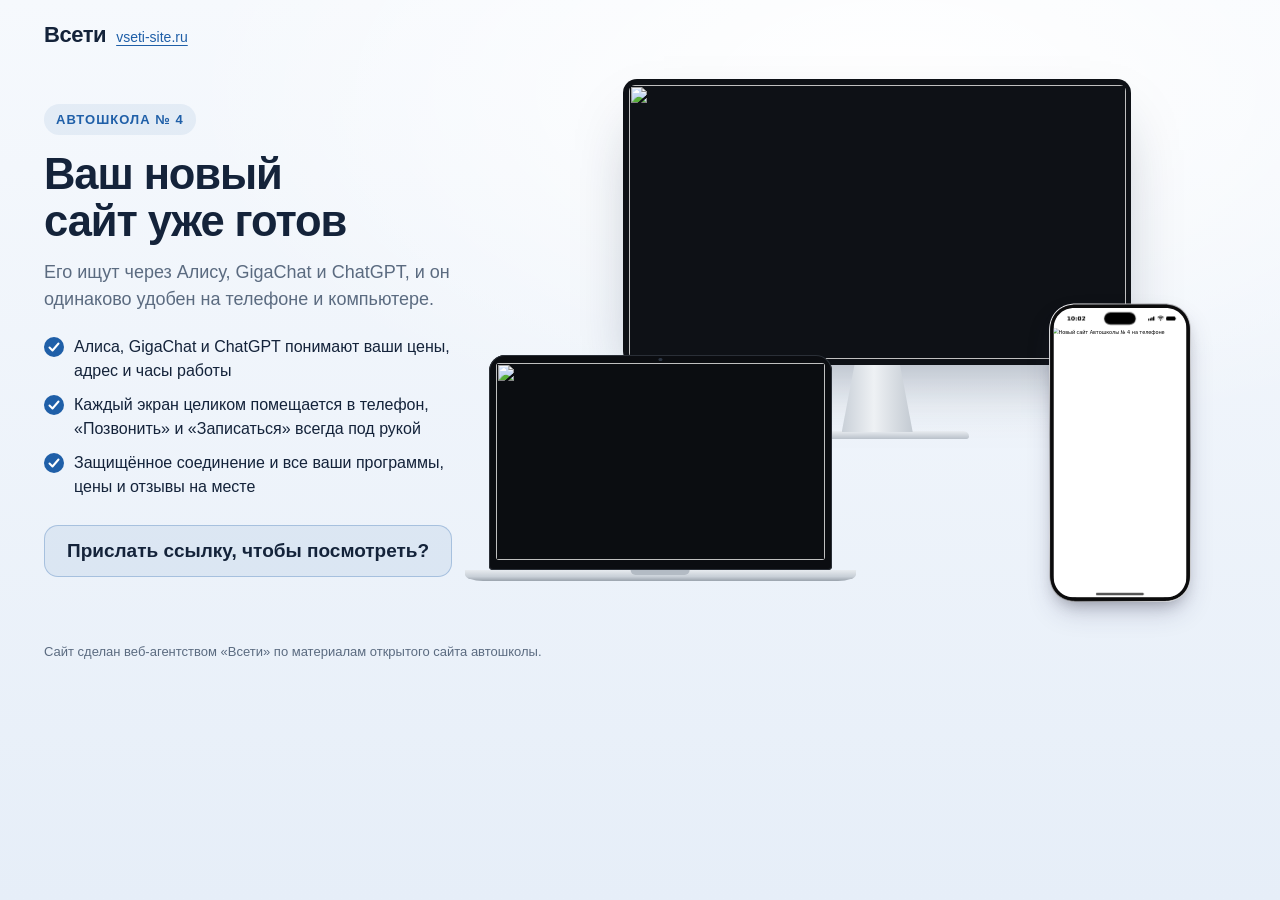
==== vitrina/index.html @ f3cef734 "Автошкола «Волна»: этап 1 — главная, обучение и цены, как нас найти" ====
<!doctype html>
<html lang="ru">
<head>
<meta charset="utf-8">
<meta name="viewport" content="width=device-width, initial-scale=1">
<meta name="robots" content="noindex, nofollow">
<title>Новый сайт автошколы № 4 — веб-агентство «Всети»</title>
<style>
@layer stageshow{:where(.ss-phone){position:relative}.ss-phone{flex-shrink:0;box-shadow:0 calc(var(--ps) * 40) calc(var(--ps) * 80) calc(var(--ps) * -16) #32325d40,0 calc(var(--ps) * 24) calc(var(--ps) * 48) calc(var(--ps) * -24) #0000004d}.ss-phone__glass{height:100%}.ss-phone__window{position:relative;overflow:hidden;isolation:isolate}.ss-phone:is([data-frame=pro],[data-frame=silver],[data-frame=bezel],[data-frame=clay],[data-frame=outline],[data-frame=bare]){--ss-phone-glass: #0b0b0c;--ss-phone-rim: #2c2c2d;--ss-phone-seam: #e0dfdc;--ss-phone-line: var(--ss-text-faint, #9a9a9d);background:none}.ss-phone__bands{position:absolute;inset:0;overflow:visible;pointer-events:none}.ss-phone:is([data-frame=pro],[data-frame=silver],[data-frame=bezel],[data-frame=clay],[data-frame=outline]) .ss-phone__glass{position:relative}.ss-phone[data-frame=pro]{--ss-phone-band-1: #e3e3e6;--ss-phone-band-2: #9a9ba0;--ss-phone-band-3: #cfd0d4;--ss-phone-band-4: #85868b;--ss-phone-band-5: #c9cacd}.ss-stage[data-theme=dark] .ss-phone[data-frame=pro],.ss-stage[data-theme=glass] .ss-phone[data-frame=pro][data-dark]{--ss-phone-band-1: #5b5c61;--ss-phone-band-2: #2b2c2f;--ss-phone-band-3: #48494d;--ss-phone-band-4: #232427;--ss-phone-band-5: #404145}.ss-phone[data-frame=silver]{--ss-phone-band-1: #f4f4f6;--ss-phone-band-2: #c9cacf;--ss-phone-band-3: #eeeef1;--ss-phone-band-4: #b9babf;--ss-phone-band-5: #e6e6ea}.ss-phone[data-frame=bezel]{--ss-phone-glass: #111113}.ss-phone[data-frame=clay]{--ss-phone-clay-top: color-mix(in srgb, var(--ss-phone-clay, #ecebe8), #fff 45%);--ss-phone-clay-bottom: color-mix(in srgb, var(--ss-phone-clay, #ecebe8), #000 6%);box-shadow:0 calc(var(--ps) * 30) calc(var(--ps) * 60) calc(var(--ps) * -12) #32325d33,0 calc(var(--ps) * 16) calc(var(--ps) * 32) calc(var(--ps) * -16) #00000029}.ss-stage[data-theme=dark] .ss-phone[data-frame=clay]{--ss-phone-clay-top: color-mix(in srgb, var(--ss-phone-clay, #2a2a2e), #fff 6%);--ss-phone-clay-bottom: var(--ss-phone-clay, #2a2a2e);--ss-phone-seam: #333338}.ss-phone[data-frame=outline]{box-shadow:none}.ss-stage[data-theme=blueprint] .ss-phone[data-frame=outline]{--ss-phone-line: var(--ss-line)}.ss-phone:not([data-frame=android],[data-frame=soft]) .ss-phone__status{height:62px;padding:0}.ss-phone:not([data-frame=android],[data-frame=soft]) .ss-phone__time{position:absolute;top:21.5px;left:0;width:138.5px;line-height:22px;text-align:center}.ss-phone:not([data-frame=android],[data-frame=soft]) .ss-phone__glyphs{position:absolute;top:25.33px;left:285.25px;align-items:flex-start;gap:8px}.ss-phone:not([data-frame=android],[data-frame=soft]) .ss-phone__signal{margin-top:1px}.ss-phone:not([data-frame=android],[data-frame=soft]) .ss-phone__battery{margin-top:.33px}.ss-phone[data-frame=photo]{position:relative;background:none}.ss-phone__photo{position:absolute;z-index:4;background:var(--ss-phone-photo-light, none) center / 100% 100% no-repeat;pointer-events:none}.ss-stage[data-theme=dark] .ss-phone__photo,.ss-phone[data-dark] .ss-phone__photo{background-image:var(--ss-phone-photo-dark, var(--ss-phone-photo-light, none))}.ss-phone[data-frame=android]{background:linear-gradient(150deg,#3a3b3f,#1d1e21 40%,#2f3034 70%,#1a1b1e)}.ss-phone[data-frame=android] .ss-phone__glass{background:#050505}.ss-phone[data-frame=android] .ss-phone__island{top:14px;width:24px;height:24px;border-radius:50%}.ss-phone[data-frame=android] .ss-phone__status{height:48px;padding:0 26px}.ss-phone[data-frame=android] .ss-phone__time{font-family:system-ui,sans-serif;font-size:15px;font-weight:500}.ss-phone[data-frame=android] .ss-phone__content[data-status]{padding-top:48px}.ss-phone[data-frame=android] .ss-phone__home{width:108px;height:4px}.ss-phone[data-frame=soft]{box-shadow:0 0 0 calc(var(--ps) * 1.5) #0a25400d,0 calc(var(--ps) * 30) calc(var(--ps) * 60) calc(var(--ps) * -12) #32325d2e,0 calc(var(--ps) * 18) calc(var(--ps) * 36) calc(var(--ps) * -18) #0000001f}.ss-phone[data-frame=soft] .ss-phone__glass{background:#f6f9fc;box-shadow:inset 0 calc(var(--ps) * -2.9) calc(var(--ps) * 7.2) #0a254038}.ss-stage[data-theme=dark] .ss-phone[data-frame=soft] .ss-phone__glass{background:#1c2433;box-shadow:inset 0 calc(var(--ps) * -2.9) calc(var(--ps) * 7.2) #00000073}.ss-phone__screen{--pt: 1px;position:absolute;top:0;left:0;display:flex;flex-direction:column;overflow:hidden;background:#fff;color:#000;font-family:-apple-system,system-ui,sans-serif;font-size:15px;letter-spacing:-.015em;transform-origin:0 0;-webkit-font-smoothing:antialiased}.ss-phone[data-dark] .ss-phone__screen{background:#000;color:#fff}.ss-phone__status{position:absolute;top:0;right:0;left:0;z-index:2;display:flex;align-items:center;justify-content:space-between;height:54px;padding:0 34px 0 52px;transition:color .3s ease;will-change:transform}.ss-phone__time{font-family:SF Pro Text,-apple-system,system-ui,sans-serif;font-variation-settings:"opsz" 17;font-size:17.67px;font-weight:590;letter-spacing:0}.ss-phone__island{position:absolute;top:var(--ss-island-top, 14px);left:50%;z-index:3;width:var(--ss-island-w, 95px);height:37px;border-radius:18.5px;background:#000;transform:translate(-50%)}.ss-phone__glyphs{display:flex;align-items:center;gap:8px}.ss-phone__glyph{display:block}.ss-phone__content{position:relative;flex:1;min-height:0}.ss-phone__content[data-status]{padding-top:62px}.ss-phone__content:not([data-status]){padding-top:44px}.ss-phone[data-frame=bare] .ss-phone__content{padding-right:8px;padding-left:8px}.ss-phone__home{position:absolute;bottom:8px;left:50%;z-index:2;width:144px;height:5px;border-radius:2.5px;background:currentColor;transform:translate(-50%);transition:color .3s ease;will-change:transform}.ss-lock{position:absolute;inset:0;color:#fff;text-align:center}.ss-lock__date{margin-top:66px;font-size:22px;font-weight:600;letter-spacing:-.01em;opacity:.85}.ss-lock__clock{margin-top:-4px;font-size:112px;font-weight:700;line-height:1;letter-spacing:-.035em;font-variant-numeric:tabular-nums;opacity:.92}.ss-lock__stack{position:absolute;right:0;bottom:118px;left:0;display:flex;flex-direction:column;gap:8px;text-align:left}.ss-lock__stack[data-at=top]{top:290px;bottom:auto}.ss-lock__controls{position:absolute;right:46px;bottom:48px;left:46px;display:flex;justify-content:space-between}.ss-lock__control{display:grid;place-items:center;width:50px;height:50px;border-radius:50%;background:#0a0c1842;backdrop-filter:blur(24px) saturate(1.3);color:#fff}.ss-notification{display:flex;align-items:center;gap:13px;margin:0 18px;padding:14px 17px 14px 14px;border-radius:23px;background:#fcfcfdc2;backdrop-filter:blur(30px) saturate(1.25);box-shadow:0 4px 24px #0000000f;color:#000;text-align:left}.ss-notification[data-banner]{position:absolute;top:56px;right:0;left:0;z-index:2;animation:ss-banner-in .52s cubic-bezier(.2,.9,.25,1) both}@keyframes ss-banner-in{0%{transform:translateY(-110px)}}.ss-notification__icon{display:grid;flex-shrink:0;place-items:center;width:38px;height:38px;overflow:hidden;border-radius:9px;background:var(--ss-accent);color:#fff}.ss-notification__icon:has(>img){background:none}.ss-notification__icon>img{display:block;width:100%;height:100%}.ss-notification__text{display:flex;flex:1;flex-direction:column;min-width:0;font-size:15px;line-height:18px;letter-spacing:-.016em}.ss-notification__head{display:flex;align-items:baseline;gap:8px}.ss-notification__title{flex:1;min-width:0;overflow:hidden;font-weight:600;white-space:nowrap;text-overflow:ellipsis}.ss-notification__time{flex-shrink:0;font-size:12px;letter-spacing:-.005em;color:#3c3c4399}.ss-notification__body{display:-webkit-box;overflow:hidden;-webkit-line-clamp:3;-webkit-box-orient:vertical}.ss-lock[data-size=satellite] .ss-lock__stack{top:232px;bottom:auto}.ss-lock[data-size=satellite][data-clock=off] .ss-lock__stack{top:74px}.ss-notification{will-change:transform}.ss-phone:not([data-dark]) .ss-notification{background:#ffffffeb;box-shadow:0 0 0 .5px #00000014,0 8px 24px #0000001f}.ss-phone__time-bar{display:inline-block;width:30px;height:7px;border-radius:4px;background:currentColor;opacity:.5}}
:root{--ink:#14233a;--muted:#5b6b80;--accent:#1f5fa8;--sand:#ffc94d;--bg1:#f6f9fd;--bg2:#e6eef8}
*{box-sizing:border-box}
html,body{margin:0}
body{font:16px/1.5 -apple-system,"Segoe UI",Roboto,Arial,sans-serif;color:var(--ink);background:radial-gradient(1200px 600px at 70% 10%,#ffffff 0,rgba(255,255,255,0) 60%),linear-gradient(180deg,var(--bg1),var(--bg2));min-height:100vh}
a{color:inherit}
.top{display:flex;align-items:center;justify-content:space-between;max-width:1240px;margin:0 auto;padding:18px 24px}
.brand{display:flex;align-items:baseline;gap:10px;text-decoration:none}
.brand b{font-size:22px;letter-spacing:-.02em}
.brand span{font-size:14px;color:var(--accent);text-decoration:underline;text-underline-offset:3px}
.hero{max-width:1240px;margin:0 auto;padding:10px 24px 40px;display:grid;grid-template-columns:minmax(0,.82fr) minmax(0,1.5fr);gap:36px;align-items:center}
.eyebrow{display:inline-block;font-size:13px;font-weight:600;letter-spacing:.08em;text-transform:uppercase;color:var(--accent);background:rgba(31,95,168,.08);padding:6px 12px;border-radius:999px}
h1{text-wrap:balance;font-size:clamp(30px,3.4vw,48px);line-height:1.08;letter-spacing:-.025em;margin:16px 0 14px}
.lead{font-size:18px;color:var(--muted);margin:0 0 22px;max-width:30em}
.pts{list-style:none;padding:0;margin:0 0 26px;display:grid;gap:10px}
.pts li{display:flex;gap:10px;align-items:flex-start}
.pts li::before{content:"";flex:none;width:20px;height:20px;margin-top:2px;border-radius:50%;background:var(--accent) url("data:image/svg+xml,%3Csvg xmlns='http://www.w3.org/2000/svg' viewBox='0 0 20 20'%3E%3Cpath d='M5.5 10.5l3 3 6-7' fill='none' stroke='%23fff' stroke-width='2' stroke-linecap='round' stroke-linejoin='round'/%3E%3C/svg%3E") center/100% no-repeat}
.cta{display:flex;flex-wrap:wrap;gap:14px;align-items:center}
.btn{display:inline-flex;align-items:center;gap:8px;min-height:52px;padding:0 26px;border-radius:14px;background:var(--accent);color:#fff;font-weight:600;text-decoration:none;box-shadow:0 10px 24px rgba(31,95,168,.28)}
.btn:hover{background:#174a86}
.ask{margin:0;display:inline-flex;align-items:center;min-height:52px;padding:12px 22px;line-height:1.3;border-radius:14px;background:rgba(31,95,168,.08);border:1.5px solid rgba(31,95,168,.28);color:var(--ink);font-size:19px;font-weight:600}
/* сцена с устройствами */
.stage{position:relative;width:100%;aspect-ratio:16/11.2}
.dv{position:absolute}
.dv img{display:block;width:100%;height:100%;object-fit:cover;object-position:center top}
.mon{left:18%;top:0;width:68%}
.mon .scr{aspect-ratio:16/9;padding:1.1%;background:#0e1116;border-radius:14px;box-shadow:0 30px 60px -20px rgba(20,35,58,.35)}
.mon .scr img{border-radius:6px}
.mon .neck{width:14%;aspect-ratio:1/.95;margin:0 auto;background:linear-gradient(90deg,#c9d0d8,#eef1f4 45%,#c3cad2);clip-path:polygon(18% 0,82% 0,100% 100%,0 100%)}
.mon .foot{width:36%;aspect-ratio:36/1.5;margin:-1px auto 0;border-radius:6px 6px 3px 3px;background:linear-gradient(180deg,#e9edf1,#b9c1ca);box-shadow:0 12px 20px -8px rgba(20,35,58,.4)}
.lap{left:0;bottom:4%;width:46%}
.lap .scr{aspect-ratio:16/10;padding:2.2% 2.2% 3%;background:#0b0d11;border-radius:16px 16px 4px 4px;position:relative;box-shadow:0 0 0 1px #2a2f37 inset}
.lap .scr::before{content:"";position:absolute;top:1%;left:50%;width:.9%;aspect-ratio:1;border-radius:50%;background:#2b3442;transform:translateX(-50%)}
.lap .scr img{border-radius:3px}
.lap .base{position:relative;height:0;padding-bottom:3.2%;margin:0 -7%;background:linear-gradient(180deg,#e7ebef 0,#c8cfd7 60%,#9aa3ad 100%);border-radius:0 0 18px 18px/0 0 60% 60%;box-shadow:0 22px 30px -14px rgba(20,35,58,.45)}
.lap .base::after{content:"";position:absolute;top:0;left:50%;width:15%;height:40%;transform:translateX(-50%);background:#b3bbc4;border-radius:0 0 8px 8px}
.tab{right:1.5%;bottom:3%;width:23%}
.tab .scr{aspect-ratio:820/1180;padding:4.5%;background:#121419;border-radius:22px;box-shadow:0 0 0 2px #c7ced6,0 28px 50px -18px rgba(20,35,58,.45)}
.tab .scr img{border-radius:10px}
.ph{right:6%;bottom:0;width:340px;transform-origin:100% 100%}
.ph-shot{display:block;width:100%;height:auto}
.note{max-width:1240px;margin:0 auto;padding:0 24px 34px;color:var(--muted);font-size:13px}
@media (max-width:600px){
  .stage{aspect-ratio:16/9.8}
  .mon{display:none}
  .lap{left:6%;width:64%;bottom:6%}
  .ph{right:5%}
}
@media (max-width:900px){
  .hero{grid-template-columns:1fr;gap:26px;padding-top:0}
  .stage{order:-1}
  .lead{font-size:16.5px}
}
</style>
</head>
<body>
<header class="top"><a class="brand" href="https://vseti-site.ru/" target="_blank" rel="noopener"><b>Всети</b><span>vseti-site.ru</span></a></header>
<main class="hero">
  <div class="txt">
    <span class="eyebrow">Автошкола № 4</span>
    <h1>Ваш новый сайт уже готов</h1>
    <p class="lead">Его ищут через Алису, GigaChat и ChatGPT, и он одинаково удобен на телефоне и компьютере.</p>
    <ul class="pts">
      <li>Алиса, GigaChat и ChatGPT понимают ваши цены, адрес и часы работы</li>
      <li>Каждый экран целиком помещается в телефон, «Позвонить» и «Записаться» всегда под рукой</li>
      <li>Защищённое соединение и все ваши программы, цены и отзывы на месте</li>
    </ul>
    <div class="cta">
      <p class="ask">Прислать ссылку, чтобы посмотреть?</p>
    </div>
  </div>
  <div class="stage" id="stage" aria-label="Новый сайт на компьютере, ноутбуке и телефоне">
    <div class="dv mon"><div class="scr"><img src="img/monitor.webp?v=1" alt="" width="1600" height="900"></div><div class="neck"></div><div class="foot"></div></div>
    <div class="dv lap"><div class="scr"><img src="img/laptop.webp?v=1" alt="" width="1280" height="800"></div><div class="base"></div></div>
    <div class="dv ph" id="ph"><div class="ss-phone z-phone" data-frame="pro" style="width: 340px; height: 714.953px; padding: 2.38318px; border-radius: 61.1682px; --ps: 0.794392523364486px;"><svg class="ss-phone__bands" width="100%" height="100%" aria-hidden="true"><defs><linearGradient id="ph-band" x1="0.2" y1="0" x2="0.8" y2="1"><stop offset="0" style="stop-color: var(--ss-phone-band-1);"></stop><stop offset="0.22" style="stop-color: var(--ss-phone-band-2);"></stop><stop offset="0.48" style="stop-color: var(--ss-phone-band-3);"></stop><stop offset="0.74" style="stop-color: var(--ss-phone-band-4);"></stop><stop offset="1" style="stop-color: var(--ss-phone-band-5);"></stop></linearGradient><linearGradient id="ph-clay" x1="0" y1="0" x2="0" y2="1"><stop offset="0" style="stop-color: var(--ss-phone-clay-top);"></stop><stop offset="1" style="stop-color: var(--ss-phone-clay-bottom);"></stop></linearGradient></defs><g transform="translate(10.327102803738317 10.327102803738317)" stroke-linejoin="round"><path d="M262.94 0.00L267.09 0.06L270.49 0.24L273.65 0.53L276.65 0.94L279.51 1.47L282.27 2.11L284.93 2.87L287.50 3.74L289.97 4.72L292.36 5.81L294.65 7.02L296.85 8.33L298.96 9.75L300.98 11.27L302.90 12.90L304.72 14.62L306.45 16.45L308.08 18.37L309.60 20.38L311.02 22.49L312.33 24.70L313.53 26.99L314.63 29.37L315.61 31.85L316.48 34.41L317.24 37.07L317.88 39.83L318.41 42.70L318.82 45.69L319.11 48.85L319.29 52.25L319.35 56.40L319.35 637.90L319.29 642.04L319.11 645.45L318.82 648.60L318.41 651.60L317.88 654.47L317.24 657.23L316.48 659.89L315.61 662.45L314.63 664.92L313.53 667.31L312.33 669.60L311.02 671.80L309.60 673.91L308.08 675.93L306.45 677.85L304.72 679.68L302.90 681.40L300.98 683.03L298.96 684.55L296.85 685.97L294.65 687.28L292.36 688.49L289.97 689.58L287.50 690.56L284.93 691.43L282.27 692.19L279.51 692.83L276.65 693.36L273.65 693.77L270.49 694.06L267.09 694.24L262.94 694.30L56.40 694.30L52.25 694.24L48.85 694.06L45.69 693.77L42.70 693.36L39.83 692.83L37.07 692.19L34.41 691.43L31.85 690.56L29.37 689.58L26.99 688.49L24.70 687.28L22.49 685.97L20.38 684.55L18.37 683.03L16.45 681.40L14.62 679.68L12.90 677.85L11.27 675.93L9.75 673.91L8.33 671.80L7.02 669.60L5.81 667.31L4.72 664.92L3.74 662.45L2.87 659.89L2.11 657.23L1.47 654.47L0.94 651.60L0.53 648.60L0.24 645.45L0.06 642.04L0.00 637.90L0.00 56.40L0.06 52.25L0.24 48.85L0.53 45.69L0.94 42.70L1.47 39.83L2.11 37.07L2.87 34.41L3.74 31.85L4.72 29.37L5.81 26.99L7.02 24.70L8.33 22.49L9.75 20.38L11.27 18.37L12.90 16.45L14.62 14.62L16.45 12.90L18.37 11.27L20.38 9.75L22.49 8.33L24.70 7.02L26.99 5.81L29.37 4.72L31.85 3.74L34.41 2.87L37.07 2.11L39.83 1.47L42.70 0.94L45.69 0.53L48.85 0.24L52.25 0.06L56.40 0.00Z" fill="none" stroke-width="20.654205607476634" stroke="url(#ph-band)"></path><path d="M262.94 0.00L267.09 0.06L270.49 0.24L273.65 0.53L276.65 0.94L279.51 1.47L282.27 2.11L284.93 2.87L287.50 3.74L289.97 4.72L292.36 5.81L294.65 7.02L296.85 8.33L298.96 9.75L300.98 11.27L302.90 12.90L304.72 14.62L306.45 16.45L308.08 18.37L309.60 20.38L311.02 22.49L312.33 24.70L313.53 26.99L314.63 29.37L315.61 31.85L316.48 34.41L317.24 37.07L317.88 39.83L318.41 42.70L318.82 45.69L319.11 48.85L319.29 52.25L319.35 56.40L319.35 637.90L319.29 642.04L319.11 645.45L318.82 648.60L318.41 651.60L317.88 654.47L317.24 657.23L316.48 659.89L315.61 662.45L314.63 664.92L313.53 667.31L312.33 669.60L311.02 671.80L309.60 673.91L308.08 675.93L306.45 677.85L304.72 679.68L302.90 681.40L300.98 683.03L298.96 684.55L296.85 685.97L294.65 687.28L292.36 688.49L289.97 689.58L287.50 690.56L284.93 691.43L282.27 692.19L279.51 692.83L276.65 693.36L273.65 693.77L270.49 694.06L267.09 694.24L262.94 694.30L56.40 694.30L52.25 694.24L48.85 694.06L45.69 693.77L42.70 693.36L39.83 692.83L37.07 692.19L34.41 691.43L31.85 690.56L29.37 689.58L26.99 688.49L24.70 687.28L22.49 685.97L20.38 684.55L18.37 683.03L16.45 681.40L14.62 679.68L12.90 677.85L11.27 675.93L9.75 673.91L8.33 671.80L7.02 669.60L5.81 667.31L4.72 664.92L3.74 662.45L2.87 659.89L2.11 657.23L1.47 654.47L0.94 651.60L0.53 648.60L0.24 645.45L0.06 642.04L0.00 637.90L0.00 56.40L0.06 52.25L0.24 48.85L0.53 45.69L0.94 42.70L1.47 39.83L2.11 37.07L2.87 34.41L3.74 31.85L4.72 29.37L5.81 26.99L7.02 24.70L8.33 22.49L9.75 20.38L11.27 18.37L12.90 16.45L14.62 14.62L16.45 12.90L18.37 11.27L20.38 9.75L22.49 8.33L24.70 7.02L26.99 5.81L29.37 4.72L31.85 3.74L34.41 2.87L37.07 2.11L39.83 1.47L42.70 0.94L45.69 0.53L48.85 0.24L52.25 0.06L56.40 0.00Z" fill="none" stroke-width="15.88785046728972" style="stroke: var(--ss-phone-rim);"></path><path d="M262.94 0.00L267.09 0.06L270.49 0.24L273.65 0.53L276.65 0.94L279.51 1.47L282.27 2.11L284.93 2.87L287.50 3.74L289.97 4.72L292.36 5.81L294.65 7.02L296.85 8.33L298.96 9.75L300.98 11.27L302.90 12.90L304.72 14.62L306.45 16.45L308.08 18.37L309.60 20.38L311.02 22.49L312.33 24.70L313.53 26.99L314.63 29.37L315.61 31.85L316.48 34.41L317.24 37.07L317.88 39.83L318.41 42.70L318.82 45.69L319.11 48.85L319.29 52.25L319.35 56.40L319.35 637.90L319.29 642.04L319.11 645.45L318.82 648.60L318.41 651.60L317.88 654.47L317.24 657.23L316.48 659.89L315.61 662.45L314.63 664.92L313.53 667.31L312.33 669.60L311.02 671.80L309.60 673.91L308.08 675.93L306.45 677.85L304.72 679.68L302.90 681.40L300.98 683.03L298.96 684.55L296.85 685.97L294.65 687.28L292.36 688.49L289.97 689.58L287.50 690.56L284.93 691.43L282.27 692.19L279.51 692.83L276.65 693.36L273.65 693.77L270.49 694.06L267.09 694.24L262.94 694.30L56.40 694.30L52.25 694.24L48.85 694.06L45.69 693.77L42.70 693.36L39.83 692.83L37.07 692.19L34.41 691.43L31.85 690.56L29.37 689.58L26.99 688.49L24.70 687.28L22.49 685.97L20.38 684.55L18.37 683.03L16.45 681.40L14.62 679.68L12.90 677.85L11.27 675.93L9.75 673.91L8.33 671.80L7.02 669.60L5.81 667.31L4.72 664.92L3.74 662.45L2.87 659.89L2.11 657.23L1.47 654.47L0.94 651.60L0.53 648.60L0.24 645.45L0.06 642.04L0.00 637.90L0.00 56.40L0.06 52.25L0.24 48.85L0.53 45.69L0.94 42.70L1.47 39.83L2.11 37.07L2.87 34.41L3.74 31.85L4.72 29.37L5.81 26.99L7.02 24.70L8.33 22.49L9.75 20.38L11.27 18.37L12.90 16.45L14.62 14.62L16.45 12.90L18.37 11.27L20.38 9.75L22.49 8.33L24.70 7.02L26.99 5.81L29.37 4.72L31.85 3.74L34.41 2.87L37.07 2.11L39.83 1.47L42.70 0.94L45.69 0.53L48.85 0.24L52.25 0.06L56.40 0.00Z" fill="none" stroke-width="14.69626168224299" style="stroke: var(--ss-phone-glass);"></path></g></svg><div class="ss-phone__glass" style="padding: 7.94393px; border-radius: 58.785px;"><div class="ss-phone__window" style="width: 319.346px; height: 694.299px; clip-path: path(&quot;M 262.94 0 L 267.09 0.06 L 270.49 0.24 L 273.65 0.53 L 276.65 0.94 L 279.51 1.47 L 282.27 2.11 L 284.93 2.87 L 287.5 3.74 L 289.97 4.72 L 292.36 5.81 L 294.65 7.02 L 296.85 8.33 L 298.96 9.75 L 300.98 11.27 L 302.9 12.9 L 304.72 14.62 L 306.45 16.45 L 308.08 18.37 L 309.6 20.38 L 311.02 22.49 L 312.33 24.7 L 313.53 26.99 L 314.63 29.37 L 315.61 31.85 L 316.48 34.41 L 317.24 37.07 L 317.88 39.83 L 318.41 42.7 L 318.82 45.69 L 319.11 48.85 L 319.29 52.25 L 319.35 56.4 L 319.35 637.9 L 319.29 642.04 L 319.11 645.45 L 318.82 648.6 L 318.41 651.6 L 317.88 654.47 L 317.24 657.23 L 316.48 659.89 L 315.61 662.45 L 314.63 664.92 L 313.53 667.31 L 312.33 669.6 L 311.02 671.8 L 309.6 673.91 L 308.08 675.93 L 306.45 677.85 L 304.72 679.68 L 302.9 681.4 L 300.98 683.03 L 298.96 684.55 L 296.85 685.97 L 294.65 687.28 L 292.36 688.49 L 289.97 689.58 L 287.5 690.56 L 284.93 691.43 L 282.27 692.19 L 279.51 692.83 L 276.65 693.36 L 273.65 693.77 L 270.49 694.06 L 267.09 694.24 L 262.94 694.3 L 56.4 694.3 L 52.25 694.24 L 48.85 694.06 L 45.69 693.77 L 42.7 693.36 L 39.83 692.83 L 37.07 692.19 L 34.41 691.43 L 31.85 690.56 L 29.37 689.58 L 26.99 688.49 L 24.7 687.28 L 22.49 685.97 L 20.38 684.55 L 18.37 683.03 L 16.45 681.4 L 14.62 679.68 L 12.9 677.85 L 11.27 675.93 L 9.75 673.91 L 8.33 671.8 L 7.02 669.6 L 5.81 667.31 L 4.72 664.92 L 3.74 662.45 L 2.87 659.89 L 2.11 657.23 L 1.47 654.47 L 0.94 651.6 L 0.53 648.6 L 0.24 645.45 L 0.06 642.04 L 0 637.9 L 0 56.4 L 0.06 52.25 L 0.24 48.85 L 0.53 45.69 L 0.94 42.7 L 1.47 39.83 L 2.11 37.07 L 2.87 34.41 L 3.74 31.85 L 4.72 29.37 L 5.81 26.99 L 7.02 24.7 L 8.33 22.49 L 9.75 20.38 L 11.27 18.37 L 12.9 16.45 L 14.62 14.62 L 16.45 12.9 L 18.37 11.27 L 20.38 9.75 L 22.49 8.33 L 24.7 7.02 L 26.99 5.81 L 29.37 4.72 L 31.85 3.74 L 34.41 2.87 L 37.07 2.11 L 39.83 1.47 L 42.7 0.94 L 45.69 0.53 L 48.85 0.24 L 52.25 0.06 L 56.4 0 Z&quot;);"><div class="ss-phone__screen" style="width: 402px; height: 874px; transform: scale(0.794393); --ss-screen-r: 64px;"><div class="ss-phone__status"><span class="ss-phone__time">10:02</span><span class="ss-phone__glyphs"><svg viewBox="0 0 20.33 13.67" width="20.33" height="13.67" class="ss-phone__glyph ss-phone__signal"><rect x="0" y="7.34" width="3.333" height="6.33" rx="1.667" fill="currentColor"></rect><rect x="5.667" y="5" width="3.333" height="8.67" rx="1.667" fill="currentColor"></rect><rect x="11.334" y="2.67" width="3.333" height="11" rx="1.667" fill="currentColor"></rect><rect x="17.000999999999998" y="0" width="3.333" height="13.67" rx="1.667" fill="currentColor"></rect></svg><svg viewBox="0 0 19.33 14.33" width="19.33" height="14.33" class="ss-phone__glyph ss-phone__wifi"><path fill-rule="evenodd" fill="currentColor" d="M0.415933 5.54283C0.902185 6.04412 1.66017 5.95818 2.27513 5.41393C4.30595 3.58064 6.83731 2.63535 9.66901 2.63535C12.5007 2.63535 15.0464 3.60928 17.0629 5.41393C17.6636 5.97251 18.4215 6.0298 18.9221 5.54283C19.4226 5.02722 19.4942 4.2538 18.9793 3.70954C16.8341 1.51819 13.3302 0 9.66901 0C6.00783 0 2.48965 1.53251 0.358727 3.72387C-0.156127 4.2538 -0.0989213 5.02722 0.415933 5.55715L0.415933 5.54283ZM3.94841 9.13779C4.50617 9.68205 5.22124 9.62476 5.85051 9.10915C6.88022 8.29276 8.25316 7.73418 9.66901 7.7485C11.0706 7.7485 12.4435 8.29276 13.4875 9.12347C14.1168 9.63908 14.8605 9.66773 15.4039 9.12347C15.9331 8.57921 16.0189 7.7485 15.4611 7.23289C14.0739 5.98683 11.9859 5.11315 9.68332 5.11315C7.38077 5.11315 5.27845 5.98683 3.9055 7.23289C3.41925 7.69121 3.31914 8.47896 3.96271 9.13779L3.94841 9.13779ZM8.72511 13.8929C9.34008 14.4801 9.98365 14.4801 10.5986 13.8929L11.757 12.7757C12.372 12.1742 12.5007 11.4151 11.7999 10.8995C11.2136 10.4841 10.4699 10.212 9.66901 10.212C8.86813 10.212 8.11015 10.4841 7.53809 10.9138C6.83731 11.4151 6.98033 12.1885 7.59529 12.7757L8.73942 13.8929L8.72511 13.8929Z"></path></svg><svg viewBox="0 0 29.33 13.67" width="29.33" height="13.67" class="ss-phone__glyph ss-phone__battery"><path fill="currentColor" d="M0 6.4C0 4.15979 0 3.03969 0.435974 2.18404C0.819467 1.43139 1.43139 0.819467 2.18404 0.435974C3.03969 0 4.15979 0 6.4 0L19.933 0C22.1732 0 23.2933 0 24.149 0.435974C24.9016 0.819467 25.5135 1.43139 25.897 2.18404C26.333 3.03969 26.333 4.15979 26.333 6.4L26.333 7.26666C26.333 9.50687 26.333 10.627 25.897 11.4826C25.5135 12.2353 24.9016 12.8472 24.149 13.2307C23.2933 13.6667 22.1732 13.6667 19.933 13.6667L6.4 13.6667C4.15979 13.6667 3.03969 13.6667 2.18404 13.2307C1.43139 12.8472 0.819467 12.2353 0.435974 11.4826C0 10.627 0 9.50687 0 7.26666L0 6.4Z"></path><path fill-rule="evenodd" fill="currentColor" transform="translate(27.33 4.33)" d="M0 0L0 5C0.601505 4.8625 2 3.75 2 2.5C2 1.25 0.601505 0.1375 0 0Z"></path></svg></span></div><span class="ss-phone__island"></span><div class="ss-phone__content" data-status="true"><img class="ph-shot" src="img/phone.webp?v=1" alt="Новый сайт Автошколы № 4 на телефоне" width="393" height="790"></div><span class="ss-phone__home"></span></div></div></div></div></div>
  </div>
</main>
<p class="note">Сайт сделан веб-агентством «Всети» по материалам открытого сайта автошколы.</p>
<script>
(function(){var st=document.getElementById('stage'),ph=document.getElementById('ph');
function fit(){var k=st.clientWidth*(innerWidth<=600?0.27:0.19)/340;ph.style.transform='scale('+k+')';}
fit();addEventListener('resize',fit);})();
</script>
</body>
</html>
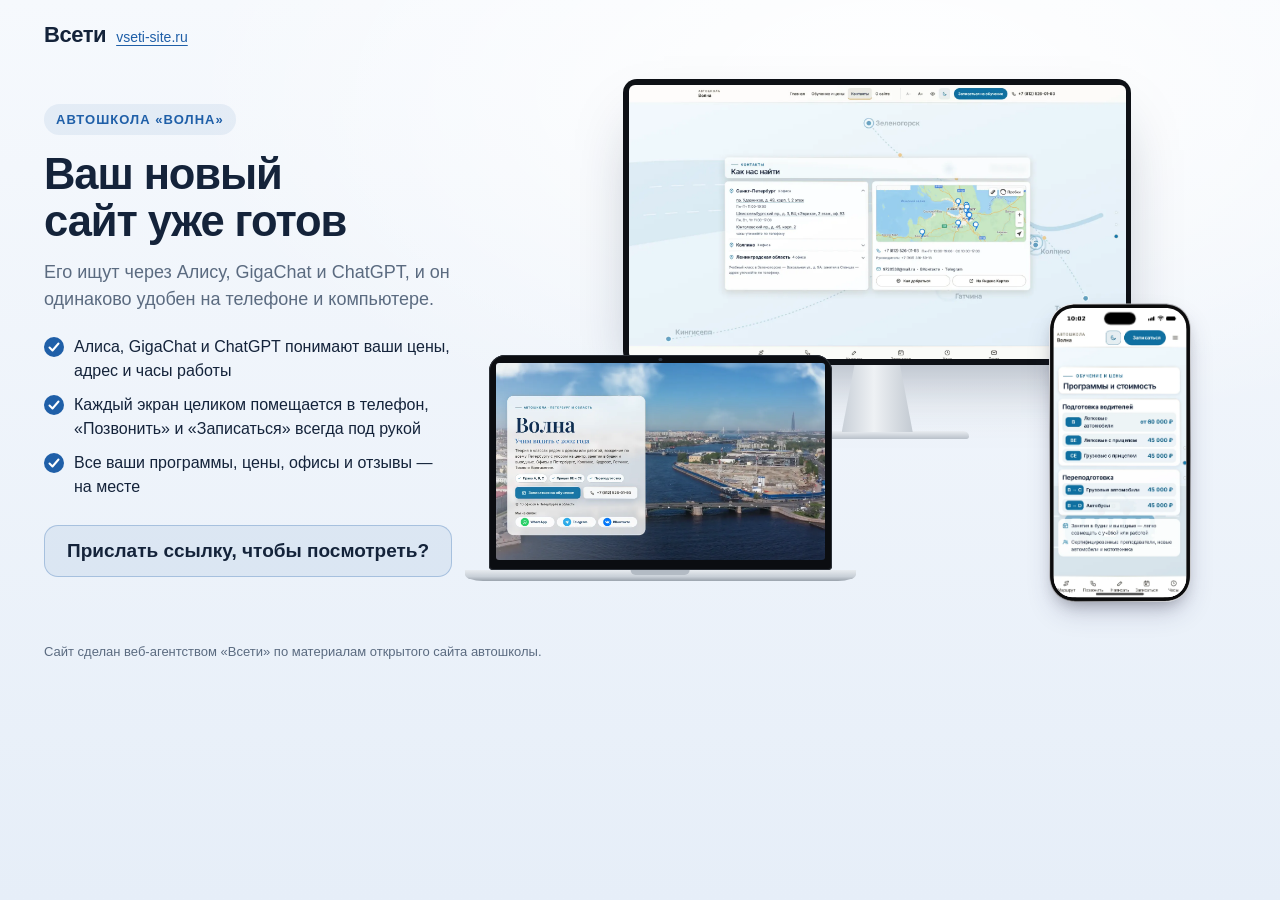
==== commit d802b48d: "Витрина: монитор — «Как нас найти», ноутбук — главная, телефон — «Обучение и цены»" ====
--- a/vitrina/index.html
+++ b/vitrina/index.html
@@ -4,7 +4,7 @@
 <meta charset="utf-8">
 <meta name="viewport" content="width=device-width, initial-scale=1">
 <meta name="robots" content="noindex, nofollow">
-<title>Новый сайт автошколы № 4 — веб-агентство «Всети»</title>
+<title>Новый сайт автошколы «Волна» — веб-агентство «Всети»</title>
 <style>
 @layer stageshow{:where(.ss-phone){position:relative}.ss-phone{flex-shrink:0;box-shadow:0 calc(var(--ps) * 40) calc(var(--ps) * 80) calc(var(--ps) * -16) #32325d40,0 calc(var(--ps) * 24) calc(var(--ps) * 48) calc(var(--ps) * -24) #0000004d}.ss-phone__glass{height:100%}.ss-phone__window{position:relative;overflow:hidden;isolation:isolate}.ss-phone:is([data-frame=pro],[data-frame=silver],[data-frame=bezel],[data-frame=clay],[data-frame=outline],[data-frame=bare]){--ss-phone-glass: #0b0b0c;--ss-phone-rim: #2c2c2d;--ss-phone-seam: #e0dfdc;--ss-phone-line: var(--ss-text-faint, #9a9a9d);background:none}.ss-phone__bands{position:absolute;inset:0;overflow:visible;pointer-events:none}.ss-phone:is([data-frame=pro],[data-frame=silver],[data-frame=bezel],[data-frame=clay],[data-frame=outline]) .ss-phone__glass{position:relative}.ss-phone[data-frame=pro]{--ss-phone-band-1: #e3e3e6;--ss-phone-band-2: #9a9ba0;--ss-phone-band-3: #cfd0d4;--ss-phone-band-4: #85868b;--ss-phone-band-5: #c9cacd}.ss-stage[data-theme=dark] .ss-phone[data-frame=pro],.ss-stage[data-theme=glass] .ss-phone[data-frame=pro][data-dark]{--ss-phone-band-1: #5b5c61;--ss-phone-band-2: #2b2c2f;--ss-phone-band-3: #48494d;--ss-phone-band-4: #232427;--ss-phone-band-5: #404145}.ss-phone[data-frame=silver]{--ss-phone-band-1: #f4f4f6;--ss-phone-band-2: #c9cacf;--ss-phone-band-3: #eeeef1;--ss-phone-band-4: #b9babf;--ss-phone-band-5: #e6e6ea}.ss-phone[data-frame=bezel]{--ss-phone-glass: #111113}.ss-phone[data-frame=clay]{--ss-phone-clay-top: color-mix(in srgb, var(--ss-phone-clay, #ecebe8), #fff 45%);--ss-phone-clay-bottom: color-mix(in srgb, var(--ss-phone-clay, #ecebe8), #000 6%);box-shadow:0 calc(var(--ps) * 30) calc(var(--ps) * 60) calc(var(--ps) * -12) #32325d33,0 calc(var(--ps) * 16) calc(var(--ps) * 32) calc(var(--ps) * -16) #00000029}.ss-stage[data-theme=dark] .ss-phone[data-frame=clay]{--ss-phone-clay-top: color-mix(in srgb, var(--ss-phone-clay, #2a2a2e), #fff 6%);--ss-phone-clay-bottom: var(--ss-phone-clay, #2a2a2e);--ss-phone-seam: #333338}.ss-phone[data-frame=outline]{box-shadow:none}.ss-stage[data-theme=blueprint] .ss-phone[data-frame=outline]{--ss-phone-line: var(--ss-line)}.ss-phone:not([data-frame=android],[data-frame=soft]) .ss-phone__status{height:62px;padding:0}.ss-phone:not([data-frame=android],[data-frame=soft]) .ss-phone__time{position:absolute;top:21.5px;left:0;width:138.5px;line-height:22px;text-align:center}.ss-phone:not([data-frame=android],[data-frame=soft]) .ss-phone__glyphs{position:absolute;top:25.33px;left:285.25px;align-items:flex-start;gap:8px}.ss-phone:not([data-frame=android],[data-frame=soft]) .ss-phone__signal{margin-top:1px}.ss-phone:not([data-frame=android],[data-frame=soft]) .ss-phone__battery{margin-top:.33px}.ss-phone[data-frame=photo]{position:relative;background:none}.ss-phone__photo{position:absolute;z-index:4;background:var(--ss-phone-photo-light, none) center / 100% 100% no-repeat;pointer-events:none}.ss-stage[data-theme=dark] .ss-phone__photo,.ss-phone[data-dark] .ss-phone__photo{background-image:var(--ss-phone-photo-dark, var(--ss-phone-photo-light, none))}.ss-phone[data-frame=android]{background:linear-gradient(150deg,#3a3b3f,#1d1e21 40%,#2f3034 70%,#1a1b1e)}.ss-phone[data-frame=android] .ss-phone__glass{background:#050505}.ss-phone[data-frame=android] .ss-phone__island{top:14px;width:24px;height:24px;border-radius:50%}.ss-phone[data-frame=android] .ss-phone__status{height:48px;padding:0 26px}.ss-phone[data-frame=android] .ss-phone__time{font-family:system-ui,sans-serif;font-size:15px;font-weight:500}.ss-phone[data-frame=android] .ss-phone__content[data-status]{padding-top:48px}.ss-phone[data-frame=android] .ss-phone__home{width:108px;height:4px}.ss-phone[data-frame=soft]{box-shadow:0 0 0 calc(var(--ps) * 1.5) #0a25400d,0 calc(var(--ps) * 30) calc(var(--ps) * 60) calc(var(--ps) * -12) #32325d2e,0 calc(var(--ps) * 18) calc(var(--ps) * 36) calc(var(--ps) * -18) #0000001f}.ss-phone[data-frame=soft] .ss-phone__glass{background:#f6f9fc;box-shadow:inset 0 calc(var(--ps) * -2.9) calc(var(--ps) * 7.2) #0a254038}.ss-stage[data-theme=dark] .ss-phone[data-frame=soft] .ss-phone__glass{background:#1c2433;box-shadow:inset 0 calc(var(--ps) * -2.9) calc(var(--ps) * 7.2) #00000073}.ss-phone__screen{--pt: 1px;position:absolute;top:0;left:0;display:flex;flex-direction:column;overflow:hidden;background:#fff;color:#000;font-family:-apple-system,system-ui,sans-serif;font-size:15px;letter-spacing:-.015em;transform-origin:0 0;-webkit-font-smoothing:antialiased}.ss-phone[data-dark] .ss-phone__screen{background:#000;color:#fff}.ss-phone__status{position:absolute;top:0;right:0;left:0;z-index:2;display:flex;align-items:center;justify-content:space-between;height:54px;padding:0 34px 0 52px;transition:color .3s ease;will-change:transform}.ss-phone__time{font-family:SF Pro Text,-apple-system,system-ui,sans-serif;font-variation-settings:"opsz" 17;font-size:17.67px;font-weight:590;letter-spacing:0}.ss-phone__island{position:absolute;top:var(--ss-island-top, 14px);left:50%;z-index:3;width:var(--ss-island-w, 95px);height:37px;border-radius:18.5px;background:#000;transform:translate(-50%)}.ss-phone__glyphs{display:flex;align-items:center;gap:8px}.ss-phone__glyph{display:block}.ss-phone__content{position:relative;flex:1;min-height:0}.ss-phone__content[data-status]{padding-top:62px}.ss-phone__content:not([data-status]){padding-top:44px}.ss-phone[data-frame=bare] .ss-phone__content{padding-right:8px;padding-left:8px}.ss-phone__home{position:absolute;bottom:8px;left:50%;z-index:2;width:144px;height:5px;border-radius:2.5px;background:currentColor;transform:translate(-50%);transition:color .3s ease;will-change:transform}.ss-lock{position:absolute;inset:0;color:#fff;text-align:center}.ss-lock__date{margin-top:66px;font-size:22px;font-weight:600;letter-spacing:-.01em;opacity:.85}.ss-lock__clock{margin-top:-4px;font-size:112px;font-weight:700;line-height:1;letter-spacing:-.035em;font-variant-numeric:tabular-nums;opacity:.92}.ss-lock__stack{position:absolute;right:0;bottom:118px;left:0;display:flex;flex-direction:column;gap:8px;text-align:left}.ss-lock__stack[data-at=top]{top:290px;bottom:auto}.ss-lock__controls{position:absolute;right:46px;bottom:48px;left:46px;display:flex;justify-content:space-between}.ss-lock__control{display:grid;place-items:center;width:50px;height:50px;border-radius:50%;background:#0a0c1842;backdrop-filter:blur(24px) saturate(1.3);color:#fff}.ss-notification{display:flex;align-items:center;gap:13px;margin:0 18px;padding:14px 17px 14px 14px;border-radius:23px;background:#fcfcfdc2;backdrop-filter:blur(30px) saturate(1.25);box-shadow:0 4px 24px #0000000f;color:#000;text-align:left}.ss-notification[data-banner]{position:absolute;top:56px;right:0;left:0;z-index:2;animation:ss-banner-in .52s cubic-bezier(.2,.9,.25,1) both}@keyframes ss-banner-in{0%{transform:translateY(-110px)}}.ss-notification__icon{display:grid;flex-shrink:0;place-items:center;width:38px;height:38px;overflow:hidden;border-radius:9px;background:var(--ss-accent);color:#fff}.ss-notification__icon:has(>img){background:none}.ss-notification__icon>img{display:block;width:100%;height:100%}.ss-notification__text{display:flex;flex:1;flex-direction:column;min-width:0;font-size:15px;line-height:18px;letter-spacing:-.016em}.ss-notification__head{display:flex;align-items:baseline;gap:8px}.ss-notification__title{flex:1;min-width:0;overflow:hidden;font-weight:600;white-space:nowrap;text-overflow:ellipsis}.ss-notification__time{flex-shrink:0;font-size:12px;letter-spacing:-.005em;color:#3c3c4399}.ss-notification__body{display:-webkit-box;overflow:hidden;-webkit-line-clamp:3;-webkit-box-orient:vertical}.ss-lock[data-size=satellite] .ss-lock__stack{top:232px;bottom:auto}.ss-lock[data-size=satellite][data-clock=off] .ss-lock__stack{top:74px}.ss-notification{will-change:transform}.ss-phone:not([data-dark]) .ss-notification{background:#ffffffeb;box-shadow:0 0 0 .5px #00000014,0 8px 24px #0000001f}.ss-phone__time-bar{display:inline-block;width:30px;height:7px;border-radius:4px;background:currentColor;opacity:.5}}
 :root{--ink:#14233a;--muted:#5b6b80;--accent:#1f5fa8;--sand:#ffc94d;--bg1:#f6f9fd;--bg2:#e6eef8}
@@ -65,13 +65,13 @@
 <header class="top"><a class="brand" href="https://vseti-site.ru/" target="_blank" rel="noopener"><b>Всети</b><span>vseti-site.ru</span></a></header>
 <main class="hero">
   <div class="txt">
-    <span class="eyebrow">Автошкола № 4</span>
+    <span class="eyebrow">Автошкола «Волна»</span>
     <h1>Ваш новый сайт уже готов</h1>
     <p class="lead">Его ищут через Алису, GigaChat и ChatGPT, и он одинаково удобен на телефоне и компьютере.</p>
     <ul class="pts">
       <li>Алиса, GigaChat и ChatGPT понимают ваши цены, адрес и часы работы</li>
       <li>Каждый экран целиком помещается в телефон, «Позвонить» и «Записаться» всегда под рукой</li>
-      <li>Защищённое соединение и все ваши программы, цены и отзывы на месте</li>
+      <li>Все ваши программы, цены, офисы и отзывы — на месте</li>
     </ul>
     <div class="cta">
       <p class="ask">Прислать ссылку, чтобы посмотреть?</p>
@@ -80,7 +80,7 @@
   <div class="stage" id="stage" aria-label="Новый сайт на компьютере, ноутбуке и телефоне">
     <div class="dv mon"><div class="scr"><img src="img/monitor.webp?v=1" alt="" width="1600" height="900"></div><div class="neck"></div><div class="foot"></div></div>
     <div class="dv lap"><div class="scr"><img src="img/laptop.webp?v=1" alt="" width="1280" height="800"></div><div class="base"></div></div>
-    <div class="dv ph" id="ph"><div class="ss-phone z-phone" data-frame="pro" style="width: 340px; height: 714.953px; padding: 2.38318px; border-radius: 61.1682px; --ps: 0.794392523364486px;"><svg class="ss-phone__bands" width="100%" height="100%" aria-hidden="true"><defs><linearGradient id="ph-band" x1="0.2" y1="0" x2="0.8" y2="1"><stop offset="0" style="stop-color: var(--ss-phone-band-1);"></stop><stop offset="0.22" style="stop-color: var(--ss-phone-band-2);"></stop><stop offset="0.48" style="stop-color: var(--ss-phone-band-3);"></stop><stop offset="0.74" style="stop-color: var(--ss-phone-band-4);"></stop><stop offset="1" style="stop-color: var(--ss-phone-band-5);"></stop></linearGradient><linearGradient id="ph-clay" x1="0" y1="0" x2="0" y2="1"><stop offset="0" style="stop-color: var(--ss-phone-clay-top);"></stop><stop offset="1" style="stop-color: var(--ss-phone-clay-bottom);"></stop></linearGradient></defs><g transform="translate(10.327102803738317 10.327102803738317)" stroke-linejoin="round"><path d="M262.94 0.00L267.09 0.06L270.49 0.24L273.65 0.53L276.65 0.94L279.51 1.47L282.27 2.11L284.93 2.87L287.50 3.74L289.97 4.72L292.36 5.81L294.65 7.02L296.85 8.33L298.96 9.75L300.98 11.27L302.90 12.90L304.72 14.62L306.45 16.45L308.08 18.37L309.60 20.38L311.02 22.49L312.33 24.70L313.53 26.99L314.63 29.37L315.61 31.85L316.48 34.41L317.24 37.07L317.88 39.83L318.41 42.70L318.82 45.69L319.11 48.85L319.29 52.25L319.35 56.40L319.35 637.90L319.29 642.04L319.11 645.45L318.82 648.60L318.41 651.60L317.88 654.47L317.24 657.23L316.48 659.89L315.61 662.45L314.63 664.92L313.53 667.31L312.33 669.60L311.02 671.80L309.60 673.91L308.08 675.93L306.45 677.85L304.72 679.68L302.90 681.40L300.98 683.03L298.96 684.55L296.85 685.97L294.65 687.28L292.36 688.49L289.97 689.58L287.50 690.56L284.93 691.43L282.27 692.19L279.51 692.83L276.65 693.36L273.65 693.77L270.49 694.06L267.09 694.24L262.94 694.30L56.40 694.30L52.25 694.24L48.85 694.06L45.69 693.77L42.70 693.36L39.83 692.83L37.07 692.19L34.41 691.43L31.85 690.56L29.37 689.58L26.99 688.49L24.70 687.28L22.49 685.97L20.38 684.55L18.37 683.03L16.45 681.40L14.62 679.68L12.90 677.85L11.27 675.93L9.75 673.91L8.33 671.80L7.02 669.60L5.81 667.31L4.72 664.92L3.74 662.45L2.87 659.89L2.11 657.23L1.47 654.47L0.94 651.60L0.53 648.60L0.24 645.45L0.06 642.04L0.00 637.90L0.00 56.40L0.06 52.25L0.24 48.85L0.53 45.69L0.94 42.70L1.47 39.83L2.11 37.07L2.87 34.41L3.74 31.85L4.72 29.37L5.81 26.99L7.02 24.70L8.33 22.49L9.75 20.38L11.27 18.37L12.90 16.45L14.62 14.62L16.45 12.90L18.37 11.27L20.38 9.75L22.49 8.33L24.70 7.02L26.99 5.81L29.37 4.72L31.85 3.74L34.41 2.87L37.07 2.11L39.83 1.47L42.70 0.94L45.69 0.53L48.85 0.24L52.25 0.06L56.40 0.00Z" fill="none" stroke-width="20.654205607476634" stroke="url(#ph-band)"></path><path d="M262.94 0.00L267.09 0.06L270.49 0.24L273.65 0.53L276.65 0.94L279.51 1.47L282.27 2.11L284.93 2.87L287.50 3.74L289.97 4.72L292.36 5.81L294.65 7.02L296.85 8.33L298.96 9.75L300.98 11.27L302.90 12.90L304.72 14.62L306.45 16.45L308.08 18.37L309.60 20.38L311.02 22.49L312.33 24.70L313.53 26.99L314.63 29.37L315.61 31.85L316.48 34.41L317.24 37.07L317.88 39.83L318.41 42.70L318.82 45.69L319.11 48.85L319.29 52.25L319.35 56.40L319.35 637.90L319.29 642.04L319.11 645.45L318.82 648.60L318.41 651.60L317.88 654.47L317.24 657.23L316.48 659.89L315.61 662.45L314.63 664.92L313.53 667.31L312.33 669.60L311.02 671.80L309.60 673.91L308.08 675.93L306.45 677.85L304.72 679.68L302.90 681.40L300.98 683.03L298.96 684.55L296.85 685.97L294.65 687.28L292.36 688.49L289.97 689.58L287.50 690.56L284.93 691.43L282.27 692.19L279.51 692.83L276.65 693.36L273.65 693.77L270.49 694.06L267.09 694.24L262.94 694.30L56.40 694.30L52.25 694.24L48.85 694.06L45.69 693.77L42.70 693.36L39.83 692.83L37.07 692.19L34.41 691.43L31.85 690.56L29.37 689.58L26.99 688.49L24.70 687.28L22.49 685.97L20.38 684.55L18.37 683.03L16.45 681.40L14.62 679.68L12.90 677.85L11.27 675.93L9.75 673.91L8.33 671.80L7.02 669.60L5.81 667.31L4.72 664.92L3.74 662.45L2.87 659.89L2.11 657.23L1.47 654.47L0.94 651.60L0.53 648.60L0.24 645.45L0.06 642.04L0.00 637.90L0.00 56.40L0.06 52.25L0.24 48.85L0.53 45.69L0.94 42.70L1.47 39.83L2.11 37.07L2.87 34.41L3.74 31.85L4.72 29.37L5.81 26.99L7.02 24.70L8.33 22.49L9.75 20.38L11.27 18.37L12.90 16.45L14.62 14.62L16.45 12.90L18.37 11.27L20.38 9.75L22.49 8.33L24.70 7.02L26.99 5.81L29.37 4.72L31.85 3.74L34.41 2.87L37.07 2.11L39.83 1.47L42.70 0.94L45.69 0.53L48.85 0.24L52.25 0.06L56.40 0.00Z" fill="none" stroke-width="15.88785046728972" style="stroke: var(--ss-phone-rim);"></path><path d="M262.94 0.00L267.09 0.06L270.49 0.24L273.65 0.53L276.65 0.94L279.51 1.47L282.27 2.11L284.93 2.87L287.50 3.74L289.97 4.72L292.36 5.81L294.65 7.02L296.85 8.33L298.96 9.75L300.98 11.27L302.90 12.90L304.72 14.62L306.45 16.45L308.08 18.37L309.60 20.38L311.02 22.49L312.33 24.70L313.53 26.99L314.63 29.37L315.61 31.85L316.48 34.41L317.24 37.07L317.88 39.83L318.41 42.70L318.82 45.69L319.11 48.85L319.29 52.25L319.35 56.40L319.35 637.90L319.29 642.04L319.11 645.45L318.82 648.60L318.41 651.60L317.88 654.47L317.24 657.23L316.48 659.89L315.61 662.45L314.63 664.92L313.53 667.31L312.33 669.60L311.02 671.80L309.60 673.91L308.08 675.93L306.45 677.85L304.72 679.68L302.90 681.40L300.98 683.03L298.96 684.55L296.85 685.97L294.65 687.28L292.36 688.49L289.97 689.58L287.50 690.56L284.93 691.43L282.27 692.19L279.51 692.83L276.65 693.36L273.65 693.77L270.49 694.06L267.09 694.24L262.94 694.30L56.40 694.30L52.25 694.24L48.85 694.06L45.69 693.77L42.70 693.36L39.83 692.83L37.07 692.19L34.41 691.43L31.85 690.56L29.37 689.58L26.99 688.49L24.70 687.28L22.49 685.97L20.38 684.55L18.37 683.03L16.45 681.40L14.62 679.68L12.90 677.85L11.27 675.93L9.75 673.91L8.33 671.80L7.02 669.60L5.81 667.31L4.72 664.92L3.74 662.45L2.87 659.89L2.11 657.23L1.47 654.47L0.94 651.60L0.53 648.60L0.24 645.45L0.06 642.04L0.00 637.90L0.00 56.40L0.06 52.25L0.24 48.85L0.53 45.69L0.94 42.70L1.47 39.83L2.11 37.07L2.87 34.41L3.74 31.85L4.72 29.37L5.81 26.99L7.02 24.70L8.33 22.49L9.75 20.38L11.27 18.37L12.90 16.45L14.62 14.62L16.45 12.90L18.37 11.27L20.38 9.75L22.49 8.33L24.70 7.02L26.99 5.81L29.37 4.72L31.85 3.74L34.41 2.87L37.07 2.11L39.83 1.47L42.70 0.94L45.69 0.53L48.85 0.24L52.25 0.06L56.40 0.00Z" fill="none" stroke-width="14.69626168224299" style="stroke: var(--ss-phone-glass);"></path></g></svg><div class="ss-phone__glass" style="padding: 7.94393px; border-radius: 58.785px;"><div class="ss-phone__window" style="width: 319.346px; height: 694.299px; clip-path: path(&quot;M 262.94 0 L 267.09 0.06 L 270.49 0.24 L 273.65 0.53 L 276.65 0.94 L 279.51 1.47 L 282.27 2.11 L 284.93 2.87 L 287.5 3.74 L 289.97 4.72 L 292.36 5.81 L 294.65 7.02 L 296.85 8.33 L 298.96 9.75 L 300.98 11.27 L 302.9 12.9 L 304.72 14.62 L 306.45 16.45 L 308.08 18.37 L 309.6 20.38 L 311.02 22.49 L 312.33 24.7 L 313.53 26.99 L 314.63 29.37 L 315.61 31.85 L 316.48 34.41 L 317.24 37.07 L 317.88 39.83 L 318.41 42.7 L 318.82 45.69 L 319.11 48.85 L 319.29 52.25 L 319.35 56.4 L 319.35 637.9 L 319.29 642.04 L 319.11 645.45 L 318.82 648.6 L 318.41 651.6 L 317.88 654.47 L 317.24 657.23 L 316.48 659.89 L 315.61 662.45 L 314.63 664.92 L 313.53 667.31 L 312.33 669.6 L 311.02 671.8 L 309.6 673.91 L 308.08 675.93 L 306.45 677.85 L 304.72 679.68 L 302.9 681.4 L 300.98 683.03 L 298.96 684.55 L 296.85 685.97 L 294.65 687.28 L 292.36 688.49 L 289.97 689.58 L 287.5 690.56 L 284.93 691.43 L 282.27 692.19 L 279.51 692.83 L 276.65 693.36 L 273.65 693.77 L 270.49 694.06 L 267.09 694.24 L 262.94 694.3 L 56.4 694.3 L 52.25 694.24 L 48.85 694.06 L 45.69 693.77 L 42.7 693.36 L 39.83 692.83 L 37.07 692.19 L 34.41 691.43 L 31.85 690.56 L 29.37 689.58 L 26.99 688.49 L 24.7 687.28 L 22.49 685.97 L 20.38 684.55 L 18.37 683.03 L 16.45 681.4 L 14.62 679.68 L 12.9 677.85 L 11.27 675.93 L 9.75 673.91 L 8.33 671.8 L 7.02 669.6 L 5.81 667.31 L 4.72 664.92 L 3.74 662.45 L 2.87 659.89 L 2.11 657.23 L 1.47 654.47 L 0.94 651.6 L 0.53 648.6 L 0.24 645.45 L 0.06 642.04 L 0 637.9 L 0 56.4 L 0.06 52.25 L 0.24 48.85 L 0.53 45.69 L 0.94 42.7 L 1.47 39.83 L 2.11 37.07 L 2.87 34.41 L 3.74 31.85 L 4.72 29.37 L 5.81 26.99 L 7.02 24.7 L 8.33 22.49 L 9.75 20.38 L 11.27 18.37 L 12.9 16.45 L 14.62 14.62 L 16.45 12.9 L 18.37 11.27 L 20.38 9.75 L 22.49 8.33 L 24.7 7.02 L 26.99 5.81 L 29.37 4.72 L 31.85 3.74 L 34.41 2.87 L 37.07 2.11 L 39.83 1.47 L 42.7 0.94 L 45.69 0.53 L 48.85 0.24 L 52.25 0.06 L 56.4 0 Z&quot;);"><div class="ss-phone__screen" style="width: 402px; height: 874px; transform: scale(0.794393); --ss-screen-r: 64px;"><div class="ss-phone__status"><span class="ss-phone__time">10:02</span><span class="ss-phone__glyphs"><svg viewBox="0 0 20.33 13.67" width="20.33" height="13.67" class="ss-phone__glyph ss-phone__signal"><rect x="0" y="7.34" width="3.333" height="6.33" rx="1.667" fill="currentColor"></rect><rect x="5.667" y="5" width="3.333" height="8.67" rx="1.667" fill="currentColor"></rect><rect x="11.334" y="2.67" width="3.333" height="11" rx="1.667" fill="currentColor"></rect><rect x="17.000999999999998" y="0" width="3.333" height="13.67" rx="1.667" fill="currentColor"></rect></svg><svg viewBox="0 0 19.33 14.33" width="19.33" height="14.33" class="ss-phone__glyph ss-phone__wifi"><path fill-rule="evenodd" fill="currentColor" d="M0.415933 5.54283C0.902185 6.04412 1.66017 5.95818 2.27513 5.41393C4.30595 3.58064 6.83731 2.63535 9.66901 2.63535C12.5007 2.63535 15.0464 3.60928 17.0629 5.41393C17.6636 5.97251 18.4215 6.0298 18.9221 5.54283C19.4226 5.02722 19.4942 4.2538 18.9793 3.70954C16.8341 1.51819 13.3302 0 9.66901 0C6.00783 0 2.48965 1.53251 0.358727 3.72387C-0.156127 4.2538 -0.0989213 5.02722 0.415933 5.55715L0.415933 5.54283ZM3.94841 9.13779C4.50617 9.68205 5.22124 9.62476 5.85051 9.10915C6.88022 8.29276 8.25316 7.73418 9.66901 7.7485C11.0706 7.7485 12.4435 8.29276 13.4875 9.12347C14.1168 9.63908 14.8605 9.66773 15.4039 9.12347C15.9331 8.57921 16.0189 7.7485 15.4611 7.23289C14.0739 5.98683 11.9859 5.11315 9.68332 5.11315C7.38077 5.11315 5.27845 5.98683 3.9055 7.23289C3.41925 7.69121 3.31914 8.47896 3.96271 9.13779L3.94841 9.13779ZM8.72511 13.8929C9.34008 14.4801 9.98365 14.4801 10.5986 13.8929L11.757 12.7757C12.372 12.1742 12.5007 11.4151 11.7999 10.8995C11.2136 10.4841 10.4699 10.212 9.66901 10.212C8.86813 10.212 8.11015 10.4841 7.53809 10.9138C6.83731 11.4151 6.98033 12.1885 7.59529 12.7757L8.73942 13.8929L8.72511 13.8929Z"></path></svg><svg viewBox="0 0 29.33 13.67" width="29.33" height="13.67" class="ss-phone__glyph ss-phone__battery"><path fill="currentColor" d="M0 6.4C0 4.15979 0 3.03969 0.435974 2.18404C0.819467 1.43139 1.43139 0.819467 2.18404 0.435974C3.03969 0 4.15979 0 6.4 0L19.933 0C22.1732 0 23.2933 0 24.149 0.435974C24.9016 0.819467 25.5135 1.43139 25.897 2.18404C26.333 3.03969 26.333 4.15979 26.333 6.4L26.333 7.26666C26.333 9.50687 26.333 10.627 25.897 11.4826C25.5135 12.2353 24.9016 12.8472 24.149 13.2307C23.2933 13.6667 22.1732 13.6667 19.933 13.6667L6.4 13.6667C4.15979 13.6667 3.03969 13.6667 2.18404 13.2307C1.43139 12.8472 0.819467 12.2353 0.435974 11.4826C0 10.627 0 9.50687 0 7.26666L0 6.4Z"></path><path fill-rule="evenodd" fill="currentColor" transform="translate(27.33 4.33)" d="M0 0L0 5C0.601505 4.8625 2 3.75 2 2.5C2 1.25 0.601505 0.1375 0 0Z"></path></svg></span></div><span class="ss-phone__island"></span><div class="ss-phone__content" data-status="true"><img class="ph-shot" src="img/phone.webp?v=1" alt="Новый сайт Автошколы № 4 на телефоне" width="393" height="790"></div><span class="ss-phone__home"></span></div></div></div></div></div>
+    <div class="dv ph" id="ph"><div class="ss-phone z-phone" data-frame="pro" style="width: 340px; height: 714.953px; padding: 2.38318px; border-radius: 61.1682px; --ps: 0.794392523364486px;"><svg class="ss-phone__bands" width="100%" height="100%" aria-hidden="true"><defs><linearGradient id="ph-band" x1="0.2" y1="0" x2="0.8" y2="1"><stop offset="0" style="stop-color: var(--ss-phone-band-1);"></stop><stop offset="0.22" style="stop-color: var(--ss-phone-band-2);"></stop><stop offset="0.48" style="stop-color: var(--ss-phone-band-3);"></stop><stop offset="0.74" style="stop-color: var(--ss-phone-band-4);"></stop><stop offset="1" style="stop-color: var(--ss-phone-band-5);"></stop></linearGradient><linearGradient id="ph-clay" x1="0" y1="0" x2="0" y2="1"><stop offset="0" style="stop-color: var(--ss-phone-clay-top);"></stop><stop offset="1" style="stop-color: var(--ss-phone-clay-bottom);"></stop></linearGradient></defs><g transform="translate(10.327102803738317 10.327102803738317)" stroke-linejoin="round"><path d="M262.94 0.00L267.09 0.06L270.49 0.24L273.65 0.53L276.65 0.94L279.51 1.47L282.27 2.11L284.93 2.87L287.50 3.74L289.97 4.72L292.36 5.81L294.65 7.02L296.85 8.33L298.96 9.75L300.98 11.27L302.90 12.90L304.72 14.62L306.45 16.45L308.08 18.37L309.60 20.38L311.02 22.49L312.33 24.70L313.53 26.99L314.63 29.37L315.61 31.85L316.48 34.41L317.24 37.07L317.88 39.83L318.41 42.70L318.82 45.69L319.11 48.85L319.29 52.25L319.35 56.40L319.35 637.90L319.29 642.04L319.11 645.45L318.82 648.60L318.41 651.60L317.88 654.47L317.24 657.23L316.48 659.89L315.61 662.45L314.63 664.92L313.53 667.31L312.33 669.60L311.02 671.80L309.60 673.91L308.08 675.93L306.45 677.85L304.72 679.68L302.90 681.40L300.98 683.03L298.96 684.55L296.85 685.97L294.65 687.28L292.36 688.49L289.97 689.58L287.50 690.56L284.93 691.43L282.27 692.19L279.51 692.83L276.65 693.36L273.65 693.77L270.49 694.06L267.09 694.24L262.94 694.30L56.40 694.30L52.25 694.24L48.85 694.06L45.69 693.77L42.70 693.36L39.83 692.83L37.07 692.19L34.41 691.43L31.85 690.56L29.37 689.58L26.99 688.49L24.70 687.28L22.49 685.97L20.38 684.55L18.37 683.03L16.45 681.40L14.62 679.68L12.90 677.85L11.27 675.93L9.75 673.91L8.33 671.80L7.02 669.60L5.81 667.31L4.72 664.92L3.74 662.45L2.87 659.89L2.11 657.23L1.47 654.47L0.94 651.60L0.53 648.60L0.24 645.45L0.06 642.04L0.00 637.90L0.00 56.40L0.06 52.25L0.24 48.85L0.53 45.69L0.94 42.70L1.47 39.83L2.11 37.07L2.87 34.41L3.74 31.85L4.72 29.37L5.81 26.99L7.02 24.70L8.33 22.49L9.75 20.38L11.27 18.37L12.90 16.45L14.62 14.62L16.45 12.90L18.37 11.27L20.38 9.75L22.49 8.33L24.70 7.02L26.99 5.81L29.37 4.72L31.85 3.74L34.41 2.87L37.07 2.11L39.83 1.47L42.70 0.94L45.69 0.53L48.85 0.24L52.25 0.06L56.40 0.00Z" fill="none" stroke-width="20.654205607476634" stroke="url(#ph-band)"></path><path d="M262.94 0.00L267.09 0.06L270.49 0.24L273.65 0.53L276.65 0.94L279.51 1.47L282.27 2.11L284.93 2.87L287.50 3.74L289.97 4.72L292.36 5.81L294.65 7.02L296.85 8.33L298.96 9.75L300.98 11.27L302.90 12.90L304.72 14.62L306.45 16.45L308.08 18.37L309.60 20.38L311.02 22.49L312.33 24.70L313.53 26.99L314.63 29.37L315.61 31.85L316.48 34.41L317.24 37.07L317.88 39.83L318.41 42.70L318.82 45.69L319.11 48.85L319.29 52.25L319.35 56.40L319.35 637.90L319.29 642.04L319.11 645.45L318.82 648.60L318.41 651.60L317.88 654.47L317.24 657.23L316.48 659.89L315.61 662.45L314.63 664.92L313.53 667.31L312.33 669.60L311.02 671.80L309.60 673.91L308.08 675.93L306.45 677.85L304.72 679.68L302.90 681.40L300.98 683.03L298.96 684.55L296.85 685.97L294.65 687.28L292.36 688.49L289.97 689.58L287.50 690.56L284.93 691.43L282.27 692.19L279.51 692.83L276.65 693.36L273.65 693.77L270.49 694.06L267.09 694.24L262.94 694.30L56.40 694.30L52.25 694.24L48.85 694.06L45.69 693.77L42.70 693.36L39.83 692.83L37.07 692.19L34.41 691.43L31.85 690.56L29.37 689.58L26.99 688.49L24.70 687.28L22.49 685.97L20.38 684.55L18.37 683.03L16.45 681.40L14.62 679.68L12.90 677.85L11.27 675.93L9.75 673.91L8.33 671.80L7.02 669.60L5.81 667.31L4.72 664.92L3.74 662.45L2.87 659.89L2.11 657.23L1.47 654.47L0.94 651.60L0.53 648.60L0.24 645.45L0.06 642.04L0.00 637.90L0.00 56.40L0.06 52.25L0.24 48.85L0.53 45.69L0.94 42.70L1.47 39.83L2.11 37.07L2.87 34.41L3.74 31.85L4.72 29.37L5.81 26.99L7.02 24.70L8.33 22.49L9.75 20.38L11.27 18.37L12.90 16.45L14.62 14.62L16.45 12.90L18.37 11.27L20.38 9.75L22.49 8.33L24.70 7.02L26.99 5.81L29.37 4.72L31.85 3.74L34.41 2.87L37.07 2.11L39.83 1.47L42.70 0.94L45.69 0.53L48.85 0.24L52.25 0.06L56.40 0.00Z" fill="none" stroke-width="15.88785046728972" style="stroke: var(--ss-phone-rim);"></path><path d="M262.94 0.00L267.09 0.06L270.49 0.24L273.65 0.53L276.65 0.94L279.51 1.47L282.27 2.11L284.93 2.87L287.50 3.74L289.97 4.72L292.36 5.81L294.65 7.02L296.85 8.33L298.96 9.75L300.98 11.27L302.90 12.90L304.72 14.62L306.45 16.45L308.08 18.37L309.60 20.38L311.02 22.49L312.33 24.70L313.53 26.99L314.63 29.37L315.61 31.85L316.48 34.41L317.24 37.07L317.88 39.83L318.41 42.70L318.82 45.69L319.11 48.85L319.29 52.25L319.35 56.40L319.35 637.90L319.29 642.04L319.11 645.45L318.82 648.60L318.41 651.60L317.88 654.47L317.24 657.23L316.48 659.89L315.61 662.45L314.63 664.92L313.53 667.31L312.33 669.60L311.02 671.80L309.60 673.91L308.08 675.93L306.45 677.85L304.72 679.68L302.90 681.40L300.98 683.03L298.96 684.55L296.85 685.97L294.65 687.28L292.36 688.49L289.97 689.58L287.50 690.56L284.93 691.43L282.27 692.19L279.51 692.83L276.65 693.36L273.65 693.77L270.49 694.06L267.09 694.24L262.94 694.30L56.40 694.30L52.25 694.24L48.85 694.06L45.69 693.77L42.70 693.36L39.83 692.83L37.07 692.19L34.41 691.43L31.85 690.56L29.37 689.58L26.99 688.49L24.70 687.28L22.49 685.97L20.38 684.55L18.37 683.03L16.45 681.40L14.62 679.68L12.90 677.85L11.27 675.93L9.75 673.91L8.33 671.80L7.02 669.60L5.81 667.31L4.72 664.92L3.74 662.45L2.87 659.89L2.11 657.23L1.47 654.47L0.94 651.60L0.53 648.60L0.24 645.45L0.06 642.04L0.00 637.90L0.00 56.40L0.06 52.25L0.24 48.85L0.53 45.69L0.94 42.70L1.47 39.83L2.11 37.07L2.87 34.41L3.74 31.85L4.72 29.37L5.81 26.99L7.02 24.70L8.33 22.49L9.75 20.38L11.27 18.37L12.90 16.45L14.62 14.62L16.45 12.90L18.37 11.27L20.38 9.75L22.49 8.33L24.70 7.02L26.99 5.81L29.37 4.72L31.85 3.74L34.41 2.87L37.07 2.11L39.83 1.47L42.70 0.94L45.69 0.53L48.85 0.24L52.25 0.06L56.40 0.00Z" fill="none" stroke-width="14.69626168224299" style="stroke: var(--ss-phone-glass);"></path></g></svg><div class="ss-phone__glass" style="padding: 7.94393px; border-radius: 58.785px;"><div class="ss-phone__window" style="width: 319.346px; height: 694.299px; clip-path: path(&quot;M 262.94 0 L 267.09 0.06 L 270.49 0.24 L 273.65 0.53 L 276.65 0.94 L 279.51 1.47 L 282.27 2.11 L 284.93 2.87 L 287.5 3.74 L 289.97 4.72 L 292.36 5.81 L 294.65 7.02 L 296.85 8.33 L 298.96 9.75 L 300.98 11.27 L 302.9 12.9 L 304.72 14.62 L 306.45 16.45 L 308.08 18.37 L 309.6 20.38 L 311.02 22.49 L 312.33 24.7 L 313.53 26.99 L 314.63 29.37 L 315.61 31.85 L 316.48 34.41 L 317.24 37.07 L 317.88 39.83 L 318.41 42.7 L 318.82 45.69 L 319.11 48.85 L 319.29 52.25 L 319.35 56.4 L 319.35 637.9 L 319.29 642.04 L 319.11 645.45 L 318.82 648.6 L 318.41 651.6 L 317.88 654.47 L 317.24 657.23 L 316.48 659.89 L 315.61 662.45 L 314.63 664.92 L 313.53 667.31 L 312.33 669.6 L 311.02 671.8 L 309.6 673.91 L 308.08 675.93 L 306.45 677.85 L 304.72 679.68 L 302.9 681.4 L 300.98 683.03 L 298.96 684.55 L 296.85 685.97 L 294.65 687.28 L 292.36 688.49 L 289.97 689.58 L 287.5 690.56 L 284.93 691.43 L 282.27 692.19 L 279.51 692.83 L 276.65 693.36 L 273.65 693.77 L 270.49 694.06 L 267.09 694.24 L 262.94 694.3 L 56.4 694.3 L 52.25 694.24 L 48.85 694.06 L 45.69 693.77 L 42.7 693.36 L 39.83 692.83 L 37.07 692.19 L 34.41 691.43 L 31.85 690.56 L 29.37 689.58 L 26.99 688.49 L 24.7 687.28 L 22.49 685.97 L 20.38 684.55 L 18.37 683.03 L 16.45 681.4 L 14.62 679.68 L 12.9 677.85 L 11.27 675.93 L 9.75 673.91 L 8.33 671.8 L 7.02 669.6 L 5.81 667.31 L 4.72 664.92 L 3.74 662.45 L 2.87 659.89 L 2.11 657.23 L 1.47 654.47 L 0.94 651.6 L 0.53 648.6 L 0.24 645.45 L 0.06 642.04 L 0 637.9 L 0 56.4 L 0.06 52.25 L 0.24 48.85 L 0.53 45.69 L 0.94 42.7 L 1.47 39.83 L 2.11 37.07 L 2.87 34.41 L 3.74 31.85 L 4.72 29.37 L 5.81 26.99 L 7.02 24.7 L 8.33 22.49 L 9.75 20.38 L 11.27 18.37 L 12.9 16.45 L 14.62 14.62 L 16.45 12.9 L 18.37 11.27 L 20.38 9.75 L 22.49 8.33 L 24.7 7.02 L 26.99 5.81 L 29.37 4.72 L 31.85 3.74 L 34.41 2.87 L 37.07 2.11 L 39.83 1.47 L 42.7 0.94 L 45.69 0.53 L 48.85 0.24 L 52.25 0.06 L 56.4 0 Z&quot;);"><div class="ss-phone__screen" style="width: 402px; height: 874px; transform: scale(0.794393); --ss-screen-r: 64px;"><div class="ss-phone__status"><span class="ss-phone__time">10:02</span><span class="ss-phone__glyphs"><svg viewBox="0 0 20.33 13.67" width="20.33" height="13.67" class="ss-phone__glyph ss-phone__signal"><rect x="0" y="7.34" width="3.333" height="6.33" rx="1.667" fill="currentColor"></rect><rect x="5.667" y="5" width="3.333" height="8.67" rx="1.667" fill="currentColor"></rect><rect x="11.334" y="2.67" width="3.333" height="11" rx="1.667" fill="currentColor"></rect><rect x="17.000999999999998" y="0" width="3.333" height="13.67" rx="1.667" fill="currentColor"></rect></svg><svg viewBox="0 0 19.33 14.33" width="19.33" height="14.33" class="ss-phone__glyph ss-phone__wifi"><path fill-rule="evenodd" fill="currentColor" d="M0.415933 5.54283C0.902185 6.04412 1.66017 5.95818 2.27513 5.41393C4.30595 3.58064 6.83731 2.63535 9.66901 2.63535C12.5007 2.63535 15.0464 3.60928 17.0629 5.41393C17.6636 5.97251 18.4215 6.0298 18.9221 5.54283C19.4226 5.02722 19.4942 4.2538 18.9793 3.70954C16.8341 1.51819 13.3302 0 9.66901 0C6.00783 0 2.48965 1.53251 0.358727 3.72387C-0.156127 4.2538 -0.0989213 5.02722 0.415933 5.55715L0.415933 5.54283ZM3.94841 9.13779C4.50617 9.68205 5.22124 9.62476 5.85051 9.10915C6.88022 8.29276 8.25316 7.73418 9.66901 7.7485C11.0706 7.7485 12.4435 8.29276 13.4875 9.12347C14.1168 9.63908 14.8605 9.66773 15.4039 9.12347C15.9331 8.57921 16.0189 7.7485 15.4611 7.23289C14.0739 5.98683 11.9859 5.11315 9.68332 5.11315C7.38077 5.11315 5.27845 5.98683 3.9055 7.23289C3.41925 7.69121 3.31914 8.47896 3.96271 9.13779L3.94841 9.13779ZM8.72511 13.8929C9.34008 14.4801 9.98365 14.4801 10.5986 13.8929L11.757 12.7757C12.372 12.1742 12.5007 11.4151 11.7999 10.8995C11.2136 10.4841 10.4699 10.212 9.66901 10.212C8.86813 10.212 8.11015 10.4841 7.53809 10.9138C6.83731 11.4151 6.98033 12.1885 7.59529 12.7757L8.73942 13.8929L8.72511 13.8929Z"></path></svg><svg viewBox="0 0 29.33 13.67" width="29.33" height="13.67" class="ss-phone__glyph ss-phone__battery"><path fill="currentColor" d="M0 6.4C0 4.15979 0 3.03969 0.435974 2.18404C0.819467 1.43139 1.43139 0.819467 2.18404 0.435974C3.03969 0 4.15979 0 6.4 0L19.933 0C22.1732 0 23.2933 0 24.149 0.435974C24.9016 0.819467 25.5135 1.43139 25.897 2.18404C26.333 3.03969 26.333 4.15979 26.333 6.4L26.333 7.26666C26.333 9.50687 26.333 10.627 25.897 11.4826C25.5135 12.2353 24.9016 12.8472 24.149 13.2307C23.2933 13.6667 22.1732 13.6667 19.933 13.6667L6.4 13.6667C4.15979 13.6667 3.03969 13.6667 2.18404 13.2307C1.43139 12.8472 0.819467 12.2353 0.435974 11.4826C0 10.627 0 9.50687 0 7.26666L0 6.4Z"></path><path fill-rule="evenodd" fill="currentColor" transform="translate(27.33 4.33)" d="M0 0L0 5C0.601505 4.8625 2 3.75 2 2.5C2 1.25 0.601505 0.1375 0 0Z"></path></svg></span></div><span class="ss-phone__island"></span><div class="ss-phone__content" data-status="true"><img class="ph-shot" src="img/phone.webp?v=1" alt="Новый сайт автошколы «Волна» на телефоне" width="393" height="790"></div><span class="ss-phone__home"></span></div></div></div></div></div>
   </div>
 </main>
 <p class="note">Сайт сделан веб-агентством «Всети» по материалам открытого сайта автошколы.</p>
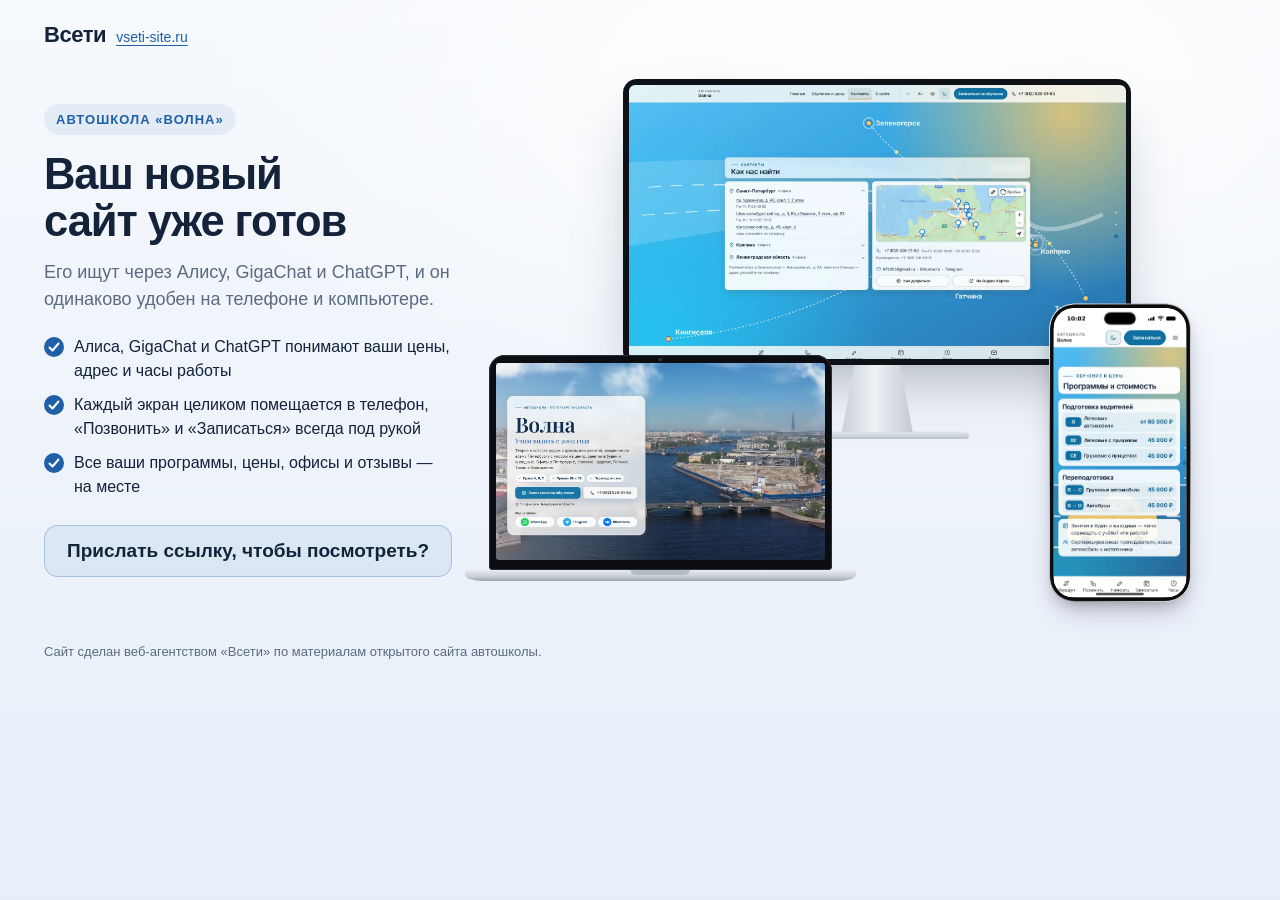
==== commit aa9fd7a3: "Яркий фон в фирменных цветах; версия для слабовидящих без живых фонов и анимаций; снимки витрины обн" ====
--- a/vitrina/index.html
+++ b/vitrina/index.html
@@ -78,9 +78,9 @@
     </div>
   </div>
   <div class="stage" id="stage" aria-label="Новый сайт на компьютере, ноутбуке и телефоне">
-    <div class="dv mon"><div class="scr"><img src="img/monitor.webp?v=1" alt="" width="1600" height="900"></div><div class="neck"></div><div class="foot"></div></div>
-    <div class="dv lap"><div class="scr"><img src="img/laptop.webp?v=1" alt="" width="1280" height="800"></div><div class="base"></div></div>
-    <div class="dv ph" id="ph"><div class="ss-phone z-phone" data-frame="pro" style="width: 340px; height: 714.953px; padding: 2.38318px; border-radius: 61.1682px; --ps: 0.794392523364486px;"><svg class="ss-phone__bands" width="100%" height="100%" aria-hidden="true"><defs><linearGradient id="ph-band" x1="0.2" y1="0" x2="0.8" y2="1"><stop offset="0" style="stop-color: var(--ss-phone-band-1);"></stop><stop offset="0.22" style="stop-color: var(--ss-phone-band-2);"></stop><stop offset="0.48" style="stop-color: var(--ss-phone-band-3);"></stop><stop offset="0.74" style="stop-color: var(--ss-phone-band-4);"></stop><stop offset="1" style="stop-color: var(--ss-phone-band-5);"></stop></linearGradient><linearGradient id="ph-clay" x1="0" y1="0" x2="0" y2="1"><stop offset="0" style="stop-color: var(--ss-phone-clay-top);"></stop><stop offset="1" style="stop-color: var(--ss-phone-clay-bottom);"></stop></linearGradient></defs><g transform="translate(10.327102803738317 10.327102803738317)" stroke-linejoin="round"><path d="M262.94 0.00L267.09 0.06L270.49 0.24L273.65 0.53L276.65 0.94L279.51 1.47L282.27 2.11L284.93 2.87L287.50 3.74L289.97 4.72L292.36 5.81L294.65 7.02L296.85 8.33L298.96 9.75L300.98 11.27L302.90 12.90L304.72 14.62L306.45 16.45L308.08 18.37L309.60 20.38L311.02 22.49L312.33 24.70L313.53 26.99L314.63 29.37L315.61 31.85L316.48 34.41L317.24 37.07L317.88 39.83L318.41 42.70L318.82 45.69L319.11 48.85L319.29 52.25L319.35 56.40L319.35 637.90L319.29 642.04L319.11 645.45L318.82 648.60L318.41 651.60L317.88 654.47L317.24 657.23L316.48 659.89L315.61 662.45L314.63 664.92L313.53 667.31L312.33 669.60L311.02 671.80L309.60 673.91L308.08 675.93L306.45 677.85L304.72 679.68L302.90 681.40L300.98 683.03L298.96 684.55L296.85 685.97L294.65 687.28L292.36 688.49L289.97 689.58L287.50 690.56L284.93 691.43L282.27 692.19L279.51 692.83L276.65 693.36L273.65 693.77L270.49 694.06L267.09 694.24L262.94 694.30L56.40 694.30L52.25 694.24L48.85 694.06L45.69 693.77L42.70 693.36L39.83 692.83L37.07 692.19L34.41 691.43L31.85 690.56L29.37 689.58L26.99 688.49L24.70 687.28L22.49 685.97L20.38 684.55L18.37 683.03L16.45 681.40L14.62 679.68L12.90 677.85L11.27 675.93L9.75 673.91L8.33 671.80L7.02 669.60L5.81 667.31L4.72 664.92L3.74 662.45L2.87 659.89L2.11 657.23L1.47 654.47L0.94 651.60L0.53 648.60L0.24 645.45L0.06 642.04L0.00 637.90L0.00 56.40L0.06 52.25L0.24 48.85L0.53 45.69L0.94 42.70L1.47 39.83L2.11 37.07L2.87 34.41L3.74 31.85L4.72 29.37L5.81 26.99L7.02 24.70L8.33 22.49L9.75 20.38L11.27 18.37L12.90 16.45L14.62 14.62L16.45 12.90L18.37 11.27L20.38 9.75L22.49 8.33L24.70 7.02L26.99 5.81L29.37 4.72L31.85 3.74L34.41 2.87L37.07 2.11L39.83 1.47L42.70 0.94L45.69 0.53L48.85 0.24L52.25 0.06L56.40 0.00Z" fill="none" stroke-width="20.654205607476634" stroke="url(#ph-band)"></path><path d="M262.94 0.00L267.09 0.06L270.49 0.24L273.65 0.53L276.65 0.94L279.51 1.47L282.27 2.11L284.93 2.87L287.50 3.74L289.97 4.72L292.36 5.81L294.65 7.02L296.85 8.33L298.96 9.75L300.98 11.27L302.90 12.90L304.72 14.62L306.45 16.45L308.08 18.37L309.60 20.38L311.02 22.49L312.33 24.70L313.53 26.99L314.63 29.37L315.61 31.85L316.48 34.41L317.24 37.07L317.88 39.83L318.41 42.70L318.82 45.69L319.11 48.85L319.29 52.25L319.35 56.40L319.35 637.90L319.29 642.04L319.11 645.45L318.82 648.60L318.41 651.60L317.88 654.47L317.24 657.23L316.48 659.89L315.61 662.45L314.63 664.92L313.53 667.31L312.33 669.60L311.02 671.80L309.60 673.91L308.08 675.93L306.45 677.85L304.72 679.68L302.90 681.40L300.98 683.03L298.96 684.55L296.85 685.97L294.65 687.28L292.36 688.49L289.97 689.58L287.50 690.56L284.93 691.43L282.27 692.19L279.51 692.83L276.65 693.36L273.65 693.77L270.49 694.06L267.09 694.24L262.94 694.30L56.40 694.30L52.25 694.24L48.85 694.06L45.69 693.77L42.70 693.36L39.83 692.83L37.07 692.19L34.41 691.43L31.85 690.56L29.37 689.58L26.99 688.49L24.70 687.28L22.49 685.97L20.38 684.55L18.37 683.03L16.45 681.40L14.62 679.68L12.90 677.85L11.27 675.93L9.75 673.91L8.33 671.80L7.02 669.60L5.81 667.31L4.72 664.92L3.74 662.45L2.87 659.89L2.11 657.23L1.47 654.47L0.94 651.60L0.53 648.60L0.24 645.45L0.06 642.04L0.00 637.90L0.00 56.40L0.06 52.25L0.24 48.85L0.53 45.69L0.94 42.70L1.47 39.83L2.11 37.07L2.87 34.41L3.74 31.85L4.72 29.37L5.81 26.99L7.02 24.70L8.33 22.49L9.75 20.38L11.27 18.37L12.90 16.45L14.62 14.62L16.45 12.90L18.37 11.27L20.38 9.75L22.49 8.33L24.70 7.02L26.99 5.81L29.37 4.72L31.85 3.74L34.41 2.87L37.07 2.11L39.83 1.47L42.70 0.94L45.69 0.53L48.85 0.24L52.25 0.06L56.40 0.00Z" fill="none" stroke-width="15.88785046728972" style="stroke: var(--ss-phone-rim);"></path><path d="M262.94 0.00L267.09 0.06L270.49 0.24L273.65 0.53L276.65 0.94L279.51 1.47L282.27 2.11L284.93 2.87L287.50 3.74L289.97 4.72L292.36 5.81L294.65 7.02L296.85 8.33L298.96 9.75L300.98 11.27L302.90 12.90L304.72 14.62L306.45 16.45L308.08 18.37L309.60 20.38L311.02 22.49L312.33 24.70L313.53 26.99L314.63 29.37L315.61 31.85L316.48 34.41L317.24 37.07L317.88 39.83L318.41 42.70L318.82 45.69L319.11 48.85L319.29 52.25L319.35 56.40L319.35 637.90L319.29 642.04L319.11 645.45L318.82 648.60L318.41 651.60L317.88 654.47L317.24 657.23L316.48 659.89L315.61 662.45L314.63 664.92L313.53 667.31L312.33 669.60L311.02 671.80L309.60 673.91L308.08 675.93L306.45 677.85L304.72 679.68L302.90 681.40L300.98 683.03L298.96 684.55L296.85 685.97L294.65 687.28L292.36 688.49L289.97 689.58L287.50 690.56L284.93 691.43L282.27 692.19L279.51 692.83L276.65 693.36L273.65 693.77L270.49 694.06L267.09 694.24L262.94 694.30L56.40 694.30L52.25 694.24L48.85 694.06L45.69 693.77L42.70 693.36L39.83 692.83L37.07 692.19L34.41 691.43L31.85 690.56L29.37 689.58L26.99 688.49L24.70 687.28L22.49 685.97L20.38 684.55L18.37 683.03L16.45 681.40L14.62 679.68L12.90 677.85L11.27 675.93L9.75 673.91L8.33 671.80L7.02 669.60L5.81 667.31L4.72 664.92L3.74 662.45L2.87 659.89L2.11 657.23L1.47 654.47L0.94 651.60L0.53 648.60L0.24 645.45L0.06 642.04L0.00 637.90L0.00 56.40L0.06 52.25L0.24 48.85L0.53 45.69L0.94 42.70L1.47 39.83L2.11 37.07L2.87 34.41L3.74 31.85L4.72 29.37L5.81 26.99L7.02 24.70L8.33 22.49L9.75 20.38L11.27 18.37L12.90 16.45L14.62 14.62L16.45 12.90L18.37 11.27L20.38 9.75L22.49 8.33L24.70 7.02L26.99 5.81L29.37 4.72L31.85 3.74L34.41 2.87L37.07 2.11L39.83 1.47L42.70 0.94L45.69 0.53L48.85 0.24L52.25 0.06L56.40 0.00Z" fill="none" stroke-width="14.69626168224299" style="stroke: var(--ss-phone-glass);"></path></g></svg><div class="ss-phone__glass" style="padding: 7.94393px; border-radius: 58.785px;"><div class="ss-phone__window" style="width: 319.346px; height: 694.299px; clip-path: path(&quot;M 262.94 0 L 267.09 0.06 L 270.49 0.24 L 273.65 0.53 L 276.65 0.94 L 279.51 1.47 L 282.27 2.11 L 284.93 2.87 L 287.5 3.74 L 289.97 4.72 L 292.36 5.81 L 294.65 7.02 L 296.85 8.33 L 298.96 9.75 L 300.98 11.27 L 302.9 12.9 L 304.72 14.62 L 306.45 16.45 L 308.08 18.37 L 309.6 20.38 L 311.02 22.49 L 312.33 24.7 L 313.53 26.99 L 314.63 29.37 L 315.61 31.85 L 316.48 34.41 L 317.24 37.07 L 317.88 39.83 L 318.41 42.7 L 318.82 45.69 L 319.11 48.85 L 319.29 52.25 L 319.35 56.4 L 319.35 637.9 L 319.29 642.04 L 319.11 645.45 L 318.82 648.6 L 318.41 651.6 L 317.88 654.47 L 317.24 657.23 L 316.48 659.89 L 315.61 662.45 L 314.63 664.92 L 313.53 667.31 L 312.33 669.6 L 311.02 671.8 L 309.6 673.91 L 308.08 675.93 L 306.45 677.85 L 304.72 679.68 L 302.9 681.4 L 300.98 683.03 L 298.96 684.55 L 296.85 685.97 L 294.65 687.28 L 292.36 688.49 L 289.97 689.58 L 287.5 690.56 L 284.93 691.43 L 282.27 692.19 L 279.51 692.83 L 276.65 693.36 L 273.65 693.77 L 270.49 694.06 L 267.09 694.24 L 262.94 694.3 L 56.4 694.3 L 52.25 694.24 L 48.85 694.06 L 45.69 693.77 L 42.7 693.36 L 39.83 692.83 L 37.07 692.19 L 34.41 691.43 L 31.85 690.56 L 29.37 689.58 L 26.99 688.49 L 24.7 687.28 L 22.49 685.97 L 20.38 684.55 L 18.37 683.03 L 16.45 681.4 L 14.62 679.68 L 12.9 677.85 L 11.27 675.93 L 9.75 673.91 L 8.33 671.8 L 7.02 669.6 L 5.81 667.31 L 4.72 664.92 L 3.74 662.45 L 2.87 659.89 L 2.11 657.23 L 1.47 654.47 L 0.94 651.6 L 0.53 648.6 L 0.24 645.45 L 0.06 642.04 L 0 637.9 L 0 56.4 L 0.06 52.25 L 0.24 48.85 L 0.53 45.69 L 0.94 42.7 L 1.47 39.83 L 2.11 37.07 L 2.87 34.41 L 3.74 31.85 L 4.72 29.37 L 5.81 26.99 L 7.02 24.7 L 8.33 22.49 L 9.75 20.38 L 11.27 18.37 L 12.9 16.45 L 14.62 14.62 L 16.45 12.9 L 18.37 11.27 L 20.38 9.75 L 22.49 8.33 L 24.7 7.02 L 26.99 5.81 L 29.37 4.72 L 31.85 3.74 L 34.41 2.87 L 37.07 2.11 L 39.83 1.47 L 42.7 0.94 L 45.69 0.53 L 48.85 0.24 L 52.25 0.06 L 56.4 0 Z&quot;);"><div class="ss-phone__screen" style="width: 402px; height: 874px; transform: scale(0.794393); --ss-screen-r: 64px;"><div class="ss-phone__status"><span class="ss-phone__time">10:02</span><span class="ss-phone__glyphs"><svg viewBox="0 0 20.33 13.67" width="20.33" height="13.67" class="ss-phone__glyph ss-phone__signal"><rect x="0" y="7.34" width="3.333" height="6.33" rx="1.667" fill="currentColor"></rect><rect x="5.667" y="5" width="3.333" height="8.67" rx="1.667" fill="currentColor"></rect><rect x="11.334" y="2.67" width="3.333" height="11" rx="1.667" fill="currentColor"></rect><rect x="17.000999999999998" y="0" width="3.333" height="13.67" rx="1.667" fill="currentColor"></rect></svg><svg viewBox="0 0 19.33 14.33" width="19.33" height="14.33" class="ss-phone__glyph ss-phone__wifi"><path fill-rule="evenodd" fill="currentColor" d="M0.415933 5.54283C0.902185 6.04412 1.66017 5.95818 2.27513 5.41393C4.30595 3.58064 6.83731 2.63535 9.66901 2.63535C12.5007 2.63535 15.0464 3.60928 17.0629 5.41393C17.6636 5.97251 18.4215 6.0298 18.9221 5.54283C19.4226 5.02722 19.4942 4.2538 18.9793 3.70954C16.8341 1.51819 13.3302 0 9.66901 0C6.00783 0 2.48965 1.53251 0.358727 3.72387C-0.156127 4.2538 -0.0989213 5.02722 0.415933 5.55715L0.415933 5.54283ZM3.94841 9.13779C4.50617 9.68205 5.22124 9.62476 5.85051 9.10915C6.88022 8.29276 8.25316 7.73418 9.66901 7.7485C11.0706 7.7485 12.4435 8.29276 13.4875 9.12347C14.1168 9.63908 14.8605 9.66773 15.4039 9.12347C15.9331 8.57921 16.0189 7.7485 15.4611 7.23289C14.0739 5.98683 11.9859 5.11315 9.68332 5.11315C7.38077 5.11315 5.27845 5.98683 3.9055 7.23289C3.41925 7.69121 3.31914 8.47896 3.96271 9.13779L3.94841 9.13779ZM8.72511 13.8929C9.34008 14.4801 9.98365 14.4801 10.5986 13.8929L11.757 12.7757C12.372 12.1742 12.5007 11.4151 11.7999 10.8995C11.2136 10.4841 10.4699 10.212 9.66901 10.212C8.86813 10.212 8.11015 10.4841 7.53809 10.9138C6.83731 11.4151 6.98033 12.1885 7.59529 12.7757L8.73942 13.8929L8.72511 13.8929Z"></path></svg><svg viewBox="0 0 29.33 13.67" width="29.33" height="13.67" class="ss-phone__glyph ss-phone__battery"><path fill="currentColor" d="M0 6.4C0 4.15979 0 3.03969 0.435974 2.18404C0.819467 1.43139 1.43139 0.819467 2.18404 0.435974C3.03969 0 4.15979 0 6.4 0L19.933 0C22.1732 0 23.2933 0 24.149 0.435974C24.9016 0.819467 25.5135 1.43139 25.897 2.18404C26.333 3.03969 26.333 4.15979 26.333 6.4L26.333 7.26666C26.333 9.50687 26.333 10.627 25.897 11.4826C25.5135 12.2353 24.9016 12.8472 24.149 13.2307C23.2933 13.6667 22.1732 13.6667 19.933 13.6667L6.4 13.6667C4.15979 13.6667 3.03969 13.6667 2.18404 13.2307C1.43139 12.8472 0.819467 12.2353 0.435974 11.4826C0 10.627 0 9.50687 0 7.26666L0 6.4Z"></path><path fill-rule="evenodd" fill="currentColor" transform="translate(27.33 4.33)" d="M0 0L0 5C0.601505 4.8625 2 3.75 2 2.5C2 1.25 0.601505 0.1375 0 0Z"></path></svg></span></div><span class="ss-phone__island"></span><div class="ss-phone__content" data-status="true"><img class="ph-shot" src="img/phone.webp?v=1" alt="Новый сайт автошколы «Волна» на телефоне" width="393" height="790"></div><span class="ss-phone__home"></span></div></div></div></div></div>
+    <div class="dv mon"><div class="scr"><img src="img/monitor.webp?v=2" alt="" width="1600" height="900"></div><div class="neck"></div><div class="foot"></div></div>
+    <div class="dv lap"><div class="scr"><img src="img/laptop.webp?v=2" alt="" width="1280" height="800"></div><div class="base"></div></div>
+    <div class="dv ph" id="ph"><div class="ss-phone z-phone" data-frame="pro" style="width: 340px; height: 714.953px; padding: 2.38318px; border-radius: 61.1682px; --ps: 0.794392523364486px;"><svg class="ss-phone__bands" width="100%" height="100%" aria-hidden="true"><defs><linearGradient id="ph-band" x1="0.2" y1="0" x2="0.8" y2="1"><stop offset="0" style="stop-color: var(--ss-phone-band-1);"></stop><stop offset="0.22" style="stop-color: var(--ss-phone-band-2);"></stop><stop offset="0.48" style="stop-color: var(--ss-phone-band-3);"></stop><stop offset="0.74" style="stop-color: var(--ss-phone-band-4);"></stop><stop offset="1" style="stop-color: var(--ss-phone-band-5);"></stop></linearGradient><linearGradient id="ph-clay" x1="0" y1="0" x2="0" y2="1"><stop offset="0" style="stop-color: var(--ss-phone-clay-top);"></stop><stop offset="1" style="stop-color: var(--ss-phone-clay-bottom);"></stop></linearGradient></defs><g transform="translate(10.327102803738317 10.327102803738317)" stroke-linejoin="round"><path d="M262.94 0.00L267.09 0.06L270.49 0.24L273.65 0.53L276.65 0.94L279.51 1.47L282.27 2.11L284.93 2.87L287.50 3.74L289.97 4.72L292.36 5.81L294.65 7.02L296.85 8.33L298.96 9.75L300.98 11.27L302.90 12.90L304.72 14.62L306.45 16.45L308.08 18.37L309.60 20.38L311.02 22.49L312.33 24.70L313.53 26.99L314.63 29.37L315.61 31.85L316.48 34.41L317.24 37.07L317.88 39.83L318.41 42.70L318.82 45.69L319.11 48.85L319.29 52.25L319.35 56.40L319.35 637.90L319.29 642.04L319.11 645.45L318.82 648.60L318.41 651.60L317.88 654.47L317.24 657.23L316.48 659.89L315.61 662.45L314.63 664.92L313.53 667.31L312.33 669.60L311.02 671.80L309.60 673.91L308.08 675.93L306.45 677.85L304.72 679.68L302.90 681.40L300.98 683.03L298.96 684.55L296.85 685.97L294.65 687.28L292.36 688.49L289.97 689.58L287.50 690.56L284.93 691.43L282.27 692.19L279.51 692.83L276.65 693.36L273.65 693.77L270.49 694.06L267.09 694.24L262.94 694.30L56.40 694.30L52.25 694.24L48.85 694.06L45.69 693.77L42.70 693.36L39.83 692.83L37.07 692.19L34.41 691.43L31.85 690.56L29.37 689.58L26.99 688.49L24.70 687.28L22.49 685.97L20.38 684.55L18.37 683.03L16.45 681.40L14.62 679.68L12.90 677.85L11.27 675.93L9.75 673.91L8.33 671.80L7.02 669.60L5.81 667.31L4.72 664.92L3.74 662.45L2.87 659.89L2.11 657.23L1.47 654.47L0.94 651.60L0.53 648.60L0.24 645.45L0.06 642.04L0.00 637.90L0.00 56.40L0.06 52.25L0.24 48.85L0.53 45.69L0.94 42.70L1.47 39.83L2.11 37.07L2.87 34.41L3.74 31.85L4.72 29.37L5.81 26.99L7.02 24.70L8.33 22.49L9.75 20.38L11.27 18.37L12.90 16.45L14.62 14.62L16.45 12.90L18.37 11.27L20.38 9.75L22.49 8.33L24.70 7.02L26.99 5.81L29.37 4.72L31.85 3.74L34.41 2.87L37.07 2.11L39.83 1.47L42.70 0.94L45.69 0.53L48.85 0.24L52.25 0.06L56.40 0.00Z" fill="none" stroke-width="20.654205607476634" stroke="url(#ph-band)"></path><path d="M262.94 0.00L267.09 0.06L270.49 0.24L273.65 0.53L276.65 0.94L279.51 1.47L282.27 2.11L284.93 2.87L287.50 3.74L289.97 4.72L292.36 5.81L294.65 7.02L296.85 8.33L298.96 9.75L300.98 11.27L302.90 12.90L304.72 14.62L306.45 16.45L308.08 18.37L309.60 20.38L311.02 22.49L312.33 24.70L313.53 26.99L314.63 29.37L315.61 31.85L316.48 34.41L317.24 37.07L317.88 39.83L318.41 42.70L318.82 45.69L319.11 48.85L319.29 52.25L319.35 56.40L319.35 637.90L319.29 642.04L319.11 645.45L318.82 648.60L318.41 651.60L317.88 654.47L317.24 657.23L316.48 659.89L315.61 662.45L314.63 664.92L313.53 667.31L312.33 669.60L311.02 671.80L309.60 673.91L308.08 675.93L306.45 677.85L304.72 679.68L302.90 681.40L300.98 683.03L298.96 684.55L296.85 685.97L294.65 687.28L292.36 688.49L289.97 689.58L287.50 690.56L284.93 691.43L282.27 692.19L279.51 692.83L276.65 693.36L273.65 693.77L270.49 694.06L267.09 694.24L262.94 694.30L56.40 694.30L52.25 694.24L48.85 694.06L45.69 693.77L42.70 693.36L39.83 692.83L37.07 692.19L34.41 691.43L31.85 690.56L29.37 689.58L26.99 688.49L24.70 687.28L22.49 685.97L20.38 684.55L18.37 683.03L16.45 681.40L14.62 679.68L12.90 677.85L11.27 675.93L9.75 673.91L8.33 671.80L7.02 669.60L5.81 667.31L4.72 664.92L3.74 662.45L2.87 659.89L2.11 657.23L1.47 654.47L0.94 651.60L0.53 648.60L0.24 645.45L0.06 642.04L0.00 637.90L0.00 56.40L0.06 52.25L0.24 48.85L0.53 45.69L0.94 42.70L1.47 39.83L2.11 37.07L2.87 34.41L3.74 31.85L4.72 29.37L5.81 26.99L7.02 24.70L8.33 22.49L9.75 20.38L11.27 18.37L12.90 16.45L14.62 14.62L16.45 12.90L18.37 11.27L20.38 9.75L22.49 8.33L24.70 7.02L26.99 5.81L29.37 4.72L31.85 3.74L34.41 2.87L37.07 2.11L39.83 1.47L42.70 0.94L45.69 0.53L48.85 0.24L52.25 0.06L56.40 0.00Z" fill="none" stroke-width="15.88785046728972" style="stroke: var(--ss-phone-rim);"></path><path d="M262.94 0.00L267.09 0.06L270.49 0.24L273.65 0.53L276.65 0.94L279.51 1.47L282.27 2.11L284.93 2.87L287.50 3.74L289.97 4.72L292.36 5.81L294.65 7.02L296.85 8.33L298.96 9.75L300.98 11.27L302.90 12.90L304.72 14.62L306.45 16.45L308.08 18.37L309.60 20.38L311.02 22.49L312.33 24.70L313.53 26.99L314.63 29.37L315.61 31.85L316.48 34.41L317.24 37.07L317.88 39.83L318.41 42.70L318.82 45.69L319.11 48.85L319.29 52.25L319.35 56.40L319.35 637.90L319.29 642.04L319.11 645.45L318.82 648.60L318.41 651.60L317.88 654.47L317.24 657.23L316.48 659.89L315.61 662.45L314.63 664.92L313.53 667.31L312.33 669.60L311.02 671.80L309.60 673.91L308.08 675.93L306.45 677.85L304.72 679.68L302.90 681.40L300.98 683.03L298.96 684.55L296.85 685.97L294.65 687.28L292.36 688.49L289.97 689.58L287.50 690.56L284.93 691.43L282.27 692.19L279.51 692.83L276.65 693.36L273.65 693.77L270.49 694.06L267.09 694.24L262.94 694.30L56.40 694.30L52.25 694.24L48.85 694.06L45.69 693.77L42.70 693.36L39.83 692.83L37.07 692.19L34.41 691.43L31.85 690.56L29.37 689.58L26.99 688.49L24.70 687.28L22.49 685.97L20.38 684.55L18.37 683.03L16.45 681.40L14.62 679.68L12.90 677.85L11.27 675.93L9.75 673.91L8.33 671.80L7.02 669.60L5.81 667.31L4.72 664.92L3.74 662.45L2.87 659.89L2.11 657.23L1.47 654.47L0.94 651.60L0.53 648.60L0.24 645.45L0.06 642.04L0.00 637.90L0.00 56.40L0.06 52.25L0.24 48.85L0.53 45.69L0.94 42.70L1.47 39.83L2.11 37.07L2.87 34.41L3.74 31.85L4.72 29.37L5.81 26.99L7.02 24.70L8.33 22.49L9.75 20.38L11.27 18.37L12.90 16.45L14.62 14.62L16.45 12.90L18.37 11.27L20.38 9.75L22.49 8.33L24.70 7.02L26.99 5.81L29.37 4.72L31.85 3.74L34.41 2.87L37.07 2.11L39.83 1.47L42.70 0.94L45.69 0.53L48.85 0.24L52.25 0.06L56.40 0.00Z" fill="none" stroke-width="14.69626168224299" style="stroke: var(--ss-phone-glass);"></path></g></svg><div class="ss-phone__glass" style="padding: 7.94393px; border-radius: 58.785px;"><div class="ss-phone__window" style="width: 319.346px; height: 694.299px; clip-path: path(&quot;M 262.94 0 L 267.09 0.06 L 270.49 0.24 L 273.65 0.53 L 276.65 0.94 L 279.51 1.47 L 282.27 2.11 L 284.93 2.87 L 287.5 3.74 L 289.97 4.72 L 292.36 5.81 L 294.65 7.02 L 296.85 8.33 L 298.96 9.75 L 300.98 11.27 L 302.9 12.9 L 304.72 14.62 L 306.45 16.45 L 308.08 18.37 L 309.6 20.38 L 311.02 22.49 L 312.33 24.7 L 313.53 26.99 L 314.63 29.37 L 315.61 31.85 L 316.48 34.41 L 317.24 37.07 L 317.88 39.83 L 318.41 42.7 L 318.82 45.69 L 319.11 48.85 L 319.29 52.25 L 319.35 56.4 L 319.35 637.9 L 319.29 642.04 L 319.11 645.45 L 318.82 648.6 L 318.41 651.6 L 317.88 654.47 L 317.24 657.23 L 316.48 659.89 L 315.61 662.45 L 314.63 664.92 L 313.53 667.31 L 312.33 669.6 L 311.02 671.8 L 309.6 673.91 L 308.08 675.93 L 306.45 677.85 L 304.72 679.68 L 302.9 681.4 L 300.98 683.03 L 298.96 684.55 L 296.85 685.97 L 294.65 687.28 L 292.36 688.49 L 289.97 689.58 L 287.5 690.56 L 284.93 691.43 L 282.27 692.19 L 279.51 692.83 L 276.65 693.36 L 273.65 693.77 L 270.49 694.06 L 267.09 694.24 L 262.94 694.3 L 56.4 694.3 L 52.25 694.24 L 48.85 694.06 L 45.69 693.77 L 42.7 693.36 L 39.83 692.83 L 37.07 692.19 L 34.41 691.43 L 31.85 690.56 L 29.37 689.58 L 26.99 688.49 L 24.7 687.28 L 22.49 685.97 L 20.38 684.55 L 18.37 683.03 L 16.45 681.4 L 14.62 679.68 L 12.9 677.85 L 11.27 675.93 L 9.75 673.91 L 8.33 671.8 L 7.02 669.6 L 5.81 667.31 L 4.72 664.92 L 3.74 662.45 L 2.87 659.89 L 2.11 657.23 L 1.47 654.47 L 0.94 651.6 L 0.53 648.6 L 0.24 645.45 L 0.06 642.04 L 0 637.9 L 0 56.4 L 0.06 52.25 L 0.24 48.85 L 0.53 45.69 L 0.94 42.7 L 1.47 39.83 L 2.11 37.07 L 2.87 34.41 L 3.74 31.85 L 4.72 29.37 L 5.81 26.99 L 7.02 24.7 L 8.33 22.49 L 9.75 20.38 L 11.27 18.37 L 12.9 16.45 L 14.62 14.62 L 16.45 12.9 L 18.37 11.27 L 20.38 9.75 L 22.49 8.33 L 24.7 7.02 L 26.99 5.81 L 29.37 4.72 L 31.85 3.74 L 34.41 2.87 L 37.07 2.11 L 39.83 1.47 L 42.7 0.94 L 45.69 0.53 L 48.85 0.24 L 52.25 0.06 L 56.4 0 Z&quot;);"><div class="ss-phone__screen" style="width: 402px; height: 874px; transform: scale(0.794393); --ss-screen-r: 64px;"><div class="ss-phone__status"><span class="ss-phone__time">10:02</span><span class="ss-phone__glyphs"><svg viewBox="0 0 20.33 13.67" width="20.33" height="13.67" class="ss-phone__glyph ss-phone__signal"><rect x="0" y="7.34" width="3.333" height="6.33" rx="1.667" fill="currentColor"></rect><rect x="5.667" y="5" width="3.333" height="8.67" rx="1.667" fill="currentColor"></rect><rect x="11.334" y="2.67" width="3.333" height="11" rx="1.667" fill="currentColor"></rect><rect x="17.000999999999998" y="0" width="3.333" height="13.67" rx="1.667" fill="currentColor"></rect></svg><svg viewBox="0 0 19.33 14.33" width="19.33" height="14.33" class="ss-phone__glyph ss-phone__wifi"><path fill-rule="evenodd" fill="currentColor" d="M0.415933 5.54283C0.902185 6.04412 1.66017 5.95818 2.27513 5.41393C4.30595 3.58064 6.83731 2.63535 9.66901 2.63535C12.5007 2.63535 15.0464 3.60928 17.0629 5.41393C17.6636 5.97251 18.4215 6.0298 18.9221 5.54283C19.4226 5.02722 19.4942 4.2538 18.9793 3.70954C16.8341 1.51819 13.3302 0 9.66901 0C6.00783 0 2.48965 1.53251 0.358727 3.72387C-0.156127 4.2538 -0.0989213 5.02722 0.415933 5.55715L0.415933 5.54283ZM3.94841 9.13779C4.50617 9.68205 5.22124 9.62476 5.85051 9.10915C6.88022 8.29276 8.25316 7.73418 9.66901 7.7485C11.0706 7.7485 12.4435 8.29276 13.4875 9.12347C14.1168 9.63908 14.8605 9.66773 15.4039 9.12347C15.9331 8.57921 16.0189 7.7485 15.4611 7.23289C14.0739 5.98683 11.9859 5.11315 9.68332 5.11315C7.38077 5.11315 5.27845 5.98683 3.9055 7.23289C3.41925 7.69121 3.31914 8.47896 3.96271 9.13779L3.94841 9.13779ZM8.72511 13.8929C9.34008 14.4801 9.98365 14.4801 10.5986 13.8929L11.757 12.7757C12.372 12.1742 12.5007 11.4151 11.7999 10.8995C11.2136 10.4841 10.4699 10.212 9.66901 10.212C8.86813 10.212 8.11015 10.4841 7.53809 10.9138C6.83731 11.4151 6.98033 12.1885 7.59529 12.7757L8.73942 13.8929L8.72511 13.8929Z"></path></svg><svg viewBox="0 0 29.33 13.67" width="29.33" height="13.67" class="ss-phone__glyph ss-phone__battery"><path fill="currentColor" d="M0 6.4C0 4.15979 0 3.03969 0.435974 2.18404C0.819467 1.43139 1.43139 0.819467 2.18404 0.435974C3.03969 0 4.15979 0 6.4 0L19.933 0C22.1732 0 23.2933 0 24.149 0.435974C24.9016 0.819467 25.5135 1.43139 25.897 2.18404C26.333 3.03969 26.333 4.15979 26.333 6.4L26.333 7.26666C26.333 9.50687 26.333 10.627 25.897 11.4826C25.5135 12.2353 24.9016 12.8472 24.149 13.2307C23.2933 13.6667 22.1732 13.6667 19.933 13.6667L6.4 13.6667C4.15979 13.6667 3.03969 13.6667 2.18404 13.2307C1.43139 12.8472 0.819467 12.2353 0.435974 11.4826C0 10.627 0 9.50687 0 7.26666L0 6.4Z"></path><path fill-rule="evenodd" fill="currentColor" transform="translate(27.33 4.33)" d="M0 0L0 5C0.601505 4.8625 2 3.75 2 2.5C2 1.25 0.601505 0.1375 0 0Z"></path></svg></span></div><span class="ss-phone__island"></span><div class="ss-phone__content" data-status="true"><img class="ph-shot" src="img/phone.webp?v=2" alt="Новый сайт автошколы «Волна» на телефоне" width="393" height="790"></div><span class="ss-phone__home"></span></div></div></div></div></div>
   </div>
 </main>
 <p class="note">Сайт сделан веб-агентством «Всети» по материалам открытого сайта автошколы.</p>
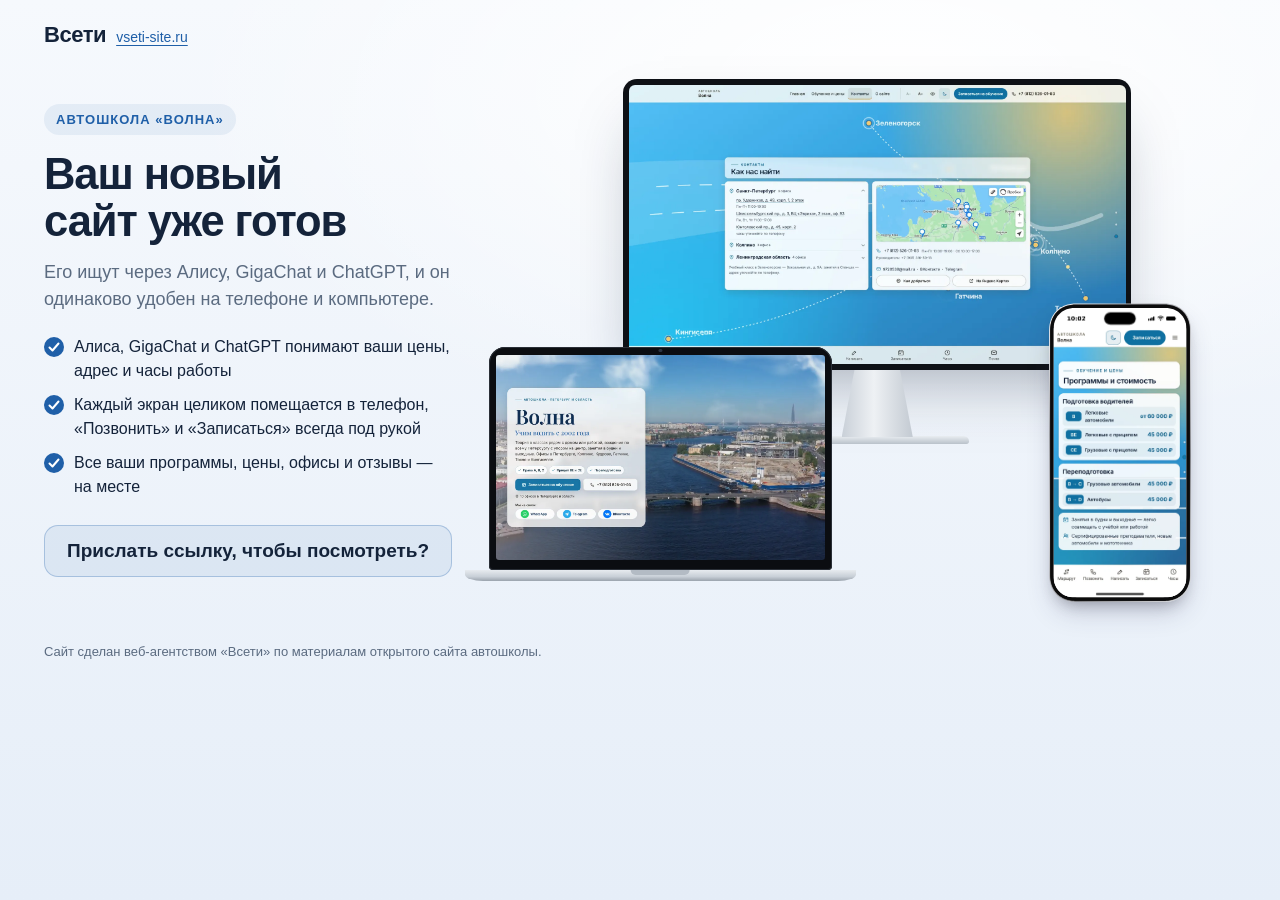
==== commit 77baaaee: "Текст не выходит за плашки: название первого экрана подгоняется под плашку, витрина показывает экран" ====
--- a/vitrina/index.html
+++ b/vitrina/index.html
@@ -31,13 +31,14 @@
 .stage{position:relative;width:100%;aspect-ratio:16/11.2}
 .dv{position:absolute}
 .dv img{display:block;width:100%;height:100%;object-fit:cover;object-position:center top}
+.mon .scr img,.lap .scr img{height:auto}
 .mon{left:18%;top:0;width:68%}
-.mon .scr{aspect-ratio:16/9;padding:1.1%;background:#0e1116;border-radius:14px;box-shadow:0 30px 60px -20px rgba(20,35,58,.35)}
+.mon .scr{padding:1.1%;background:#0e1116;border-radius:14px;box-shadow:0 30px 60px -20px rgba(20,35,58,.35)}
 .mon .scr img{border-radius:6px}
 .mon .neck{width:14%;aspect-ratio:1/.95;margin:0 auto;background:linear-gradient(90deg,#c9d0d8,#eef1f4 45%,#c3cad2);clip-path:polygon(18% 0,82% 0,100% 100%,0 100%)}
 .mon .foot{width:36%;aspect-ratio:36/1.5;margin:-1px auto 0;border-radius:6px 6px 3px 3px;background:linear-gradient(180deg,#e9edf1,#b9c1ca);box-shadow:0 12px 20px -8px rgba(20,35,58,.4)}
 .lap{left:0;bottom:4%;width:46%}
-.lap .scr{aspect-ratio:16/10;padding:2.2% 2.2% 3%;background:#0b0d11;border-radius:16px 16px 4px 4px;position:relative;box-shadow:0 0 0 1px #2a2f37 inset}
+.lap .scr{padding:2.2% 2.2% 3%;background:#0b0d11;border-radius:16px 16px 4px 4px;position:relative;box-shadow:0 0 0 1px #2a2f37 inset}
 .lap .scr::before{content:"";position:absolute;top:1%;left:50%;width:.9%;aspect-ratio:1;border-radius:50%;background:#2b3442;transform:translateX(-50%)}
 .lap .scr img{border-radius:3px}
 .lap .base{position:relative;height:0;padding-bottom:3.2%;margin:0 -7%;background:linear-gradient(180deg,#e7ebef 0,#c8cfd7 60%,#9aa3ad 100%);border-radius:0 0 18px 18px/0 0 60% 60%;box-shadow:0 22px 30px -14px rgba(20,35,58,.45)}
@@ -80,7 +81,7 @@
   <div class="stage" id="stage" aria-label="Новый сайт на компьютере, ноутбуке и телефоне">
     <div class="dv mon"><div class="scr"><img src="img/monitor.webp?v=2" alt="" width="1600" height="900"></div><div class="neck"></div><div class="foot"></div></div>
     <div class="dv lap"><div class="scr"><img src="img/laptop.webp?v=2" alt="" width="1280" height="800"></div><div class="base"></div></div>
-    <div class="dv ph" id="ph"><div class="ss-phone z-phone" data-frame="pro" style="width: 340px; height: 714.953px; padding: 2.38318px; border-radius: 61.1682px; --ps: 0.794392523364486px;"><svg class="ss-phone__bands" width="100%" height="100%" aria-hidden="true"><defs><linearGradient id="ph-band" x1="0.2" y1="0" x2="0.8" y2="1"><stop offset="0" style="stop-color: var(--ss-phone-band-1);"></stop><stop offset="0.22" style="stop-color: var(--ss-phone-band-2);"></stop><stop offset="0.48" style="stop-color: var(--ss-phone-band-3);"></stop><stop offset="0.74" style="stop-color: var(--ss-phone-band-4);"></stop><stop offset="1" style="stop-color: var(--ss-phone-band-5);"></stop></linearGradient><linearGradient id="ph-clay" x1="0" y1="0" x2="0" y2="1"><stop offset="0" style="stop-color: var(--ss-phone-clay-top);"></stop><stop offset="1" style="stop-color: var(--ss-phone-clay-bottom);"></stop></linearGradient></defs><g transform="translate(10.327102803738317 10.327102803738317)" stroke-linejoin="round"><path d="M262.94 0.00L267.09 0.06L270.49 0.24L273.65 0.53L276.65 0.94L279.51 1.47L282.27 2.11L284.93 2.87L287.50 3.74L289.97 4.72L292.36 5.81L294.65 7.02L296.85 8.33L298.96 9.75L300.98 11.27L302.90 12.90L304.72 14.62L306.45 16.45L308.08 18.37L309.60 20.38L311.02 22.49L312.33 24.70L313.53 26.99L314.63 29.37L315.61 31.85L316.48 34.41L317.24 37.07L317.88 39.83L318.41 42.70L318.82 45.69L319.11 48.85L319.29 52.25L319.35 56.40L319.35 637.90L319.29 642.04L319.11 645.45L318.82 648.60L318.41 651.60L317.88 654.47L317.24 657.23L316.48 659.89L315.61 662.45L314.63 664.92L313.53 667.31L312.33 669.60L311.02 671.80L309.60 673.91L308.08 675.93L306.45 677.85L304.72 679.68L302.90 681.40L300.98 683.03L298.96 684.55L296.85 685.97L294.65 687.28L292.36 688.49L289.97 689.58L287.50 690.56L284.93 691.43L282.27 692.19L279.51 692.83L276.65 693.36L273.65 693.77L270.49 694.06L267.09 694.24L262.94 694.30L56.40 694.30L52.25 694.24L48.85 694.06L45.69 693.77L42.70 693.36L39.83 692.83L37.07 692.19L34.41 691.43L31.85 690.56L29.37 689.58L26.99 688.49L24.70 687.28L22.49 685.97L20.38 684.55L18.37 683.03L16.45 681.40L14.62 679.68L12.90 677.85L11.27 675.93L9.75 673.91L8.33 671.80L7.02 669.60L5.81 667.31L4.72 664.92L3.74 662.45L2.87 659.89L2.11 657.23L1.47 654.47L0.94 651.60L0.53 648.60L0.24 645.45L0.06 642.04L0.00 637.90L0.00 56.40L0.06 52.25L0.24 48.85L0.53 45.69L0.94 42.70L1.47 39.83L2.11 37.07L2.87 34.41L3.74 31.85L4.72 29.37L5.81 26.99L7.02 24.70L8.33 22.49L9.75 20.38L11.27 18.37L12.90 16.45L14.62 14.62L16.45 12.90L18.37 11.27L20.38 9.75L22.49 8.33L24.70 7.02L26.99 5.81L29.37 4.72L31.85 3.74L34.41 2.87L37.07 2.11L39.83 1.47L42.70 0.94L45.69 0.53L48.85 0.24L52.25 0.06L56.40 0.00Z" fill="none" stroke-width="20.654205607476634" stroke="url(#ph-band)"></path><path d="M262.94 0.00L267.09 0.06L270.49 0.24L273.65 0.53L276.65 0.94L279.51 1.47L282.27 2.11L284.93 2.87L287.50 3.74L289.97 4.72L292.36 5.81L294.65 7.02L296.85 8.33L298.96 9.75L300.98 11.27L302.90 12.90L304.72 14.62L306.45 16.45L308.08 18.37L309.60 20.38L311.02 22.49L312.33 24.70L313.53 26.99L314.63 29.37L315.61 31.85L316.48 34.41L317.24 37.07L317.88 39.83L318.41 42.70L318.82 45.69L319.11 48.85L319.29 52.25L319.35 56.40L319.35 637.90L319.29 642.04L319.11 645.45L318.82 648.60L318.41 651.60L317.88 654.47L317.24 657.23L316.48 659.89L315.61 662.45L314.63 664.92L313.53 667.31L312.33 669.60L311.02 671.80L309.60 673.91L308.08 675.93L306.45 677.85L304.72 679.68L302.90 681.40L300.98 683.03L298.96 684.55L296.85 685.97L294.65 687.28L292.36 688.49L289.97 689.58L287.50 690.56L284.93 691.43L282.27 692.19L279.51 692.83L276.65 693.36L273.65 693.77L270.49 694.06L267.09 694.24L262.94 694.30L56.40 694.30L52.25 694.24L48.85 694.06L45.69 693.77L42.70 693.36L39.83 692.83L37.07 692.19L34.41 691.43L31.85 690.56L29.37 689.58L26.99 688.49L24.70 687.28L22.49 685.97L20.38 684.55L18.37 683.03L16.45 681.40L14.62 679.68L12.90 677.85L11.27 675.93L9.75 673.91L8.33 671.80L7.02 669.60L5.81 667.31L4.72 664.92L3.74 662.45L2.87 659.89L2.11 657.23L1.47 654.47L0.94 651.60L0.53 648.60L0.24 645.45L0.06 642.04L0.00 637.90L0.00 56.40L0.06 52.25L0.24 48.85L0.53 45.69L0.94 42.70L1.47 39.83L2.11 37.07L2.87 34.41L3.74 31.85L4.72 29.37L5.81 26.99L7.02 24.70L8.33 22.49L9.75 20.38L11.27 18.37L12.90 16.45L14.62 14.62L16.45 12.90L18.37 11.27L20.38 9.75L22.49 8.33L24.70 7.02L26.99 5.81L29.37 4.72L31.85 3.74L34.41 2.87L37.07 2.11L39.83 1.47L42.70 0.94L45.69 0.53L48.85 0.24L52.25 0.06L56.40 0.00Z" fill="none" stroke-width="15.88785046728972" style="stroke: var(--ss-phone-rim);"></path><path d="M262.94 0.00L267.09 0.06L270.49 0.24L273.65 0.53L276.65 0.94L279.51 1.47L282.27 2.11L284.93 2.87L287.50 3.74L289.97 4.72L292.36 5.81L294.65 7.02L296.85 8.33L298.96 9.75L300.98 11.27L302.90 12.90L304.72 14.62L306.45 16.45L308.08 18.37L309.60 20.38L311.02 22.49L312.33 24.70L313.53 26.99L314.63 29.37L315.61 31.85L316.48 34.41L317.24 37.07L317.88 39.83L318.41 42.70L318.82 45.69L319.11 48.85L319.29 52.25L319.35 56.40L319.35 637.90L319.29 642.04L319.11 645.45L318.82 648.60L318.41 651.60L317.88 654.47L317.24 657.23L316.48 659.89L315.61 662.45L314.63 664.92L313.53 667.31L312.33 669.60L311.02 671.80L309.60 673.91L308.08 675.93L306.45 677.85L304.72 679.68L302.90 681.40L300.98 683.03L298.96 684.55L296.85 685.97L294.65 687.28L292.36 688.49L289.97 689.58L287.50 690.56L284.93 691.43L282.27 692.19L279.51 692.83L276.65 693.36L273.65 693.77L270.49 694.06L267.09 694.24L262.94 694.30L56.40 694.30L52.25 694.24L48.85 694.06L45.69 693.77L42.70 693.36L39.83 692.83L37.07 692.19L34.41 691.43L31.85 690.56L29.37 689.58L26.99 688.49L24.70 687.28L22.49 685.97L20.38 684.55L18.37 683.03L16.45 681.40L14.62 679.68L12.90 677.85L11.27 675.93L9.75 673.91L8.33 671.80L7.02 669.60L5.81 667.31L4.72 664.92L3.74 662.45L2.87 659.89L2.11 657.23L1.47 654.47L0.94 651.60L0.53 648.60L0.24 645.45L0.06 642.04L0.00 637.90L0.00 56.40L0.06 52.25L0.24 48.85L0.53 45.69L0.94 42.70L1.47 39.83L2.11 37.07L2.87 34.41L3.74 31.85L4.72 29.37L5.81 26.99L7.02 24.70L8.33 22.49L9.75 20.38L11.27 18.37L12.90 16.45L14.62 14.62L16.45 12.90L18.37 11.27L20.38 9.75L22.49 8.33L24.70 7.02L26.99 5.81L29.37 4.72L31.85 3.74L34.41 2.87L37.07 2.11L39.83 1.47L42.70 0.94L45.69 0.53L48.85 0.24L52.25 0.06L56.40 0.00Z" fill="none" stroke-width="14.69626168224299" style="stroke: var(--ss-phone-glass);"></path></g></svg><div class="ss-phone__glass" style="padding: 7.94393px; border-radius: 58.785px;"><div class="ss-phone__window" style="width: 319.346px; height: 694.299px; clip-path: path(&quot;M 262.94 0 L 267.09 0.06 L 270.49 0.24 L 273.65 0.53 L 276.65 0.94 L 279.51 1.47 L 282.27 2.11 L 284.93 2.87 L 287.5 3.74 L 289.97 4.72 L 292.36 5.81 L 294.65 7.02 L 296.85 8.33 L 298.96 9.75 L 300.98 11.27 L 302.9 12.9 L 304.72 14.62 L 306.45 16.45 L 308.08 18.37 L 309.6 20.38 L 311.02 22.49 L 312.33 24.7 L 313.53 26.99 L 314.63 29.37 L 315.61 31.85 L 316.48 34.41 L 317.24 37.07 L 317.88 39.83 L 318.41 42.7 L 318.82 45.69 L 319.11 48.85 L 319.29 52.25 L 319.35 56.4 L 319.35 637.9 L 319.29 642.04 L 319.11 645.45 L 318.82 648.6 L 318.41 651.6 L 317.88 654.47 L 317.24 657.23 L 316.48 659.89 L 315.61 662.45 L 314.63 664.92 L 313.53 667.31 L 312.33 669.6 L 311.02 671.8 L 309.6 673.91 L 308.08 675.93 L 306.45 677.85 L 304.72 679.68 L 302.9 681.4 L 300.98 683.03 L 298.96 684.55 L 296.85 685.97 L 294.65 687.28 L 292.36 688.49 L 289.97 689.58 L 287.5 690.56 L 284.93 691.43 L 282.27 692.19 L 279.51 692.83 L 276.65 693.36 L 273.65 693.77 L 270.49 694.06 L 267.09 694.24 L 262.94 694.3 L 56.4 694.3 L 52.25 694.24 L 48.85 694.06 L 45.69 693.77 L 42.7 693.36 L 39.83 692.83 L 37.07 692.19 L 34.41 691.43 L 31.85 690.56 L 29.37 689.58 L 26.99 688.49 L 24.7 687.28 L 22.49 685.97 L 20.38 684.55 L 18.37 683.03 L 16.45 681.4 L 14.62 679.68 L 12.9 677.85 L 11.27 675.93 L 9.75 673.91 L 8.33 671.8 L 7.02 669.6 L 5.81 667.31 L 4.72 664.92 L 3.74 662.45 L 2.87 659.89 L 2.11 657.23 L 1.47 654.47 L 0.94 651.6 L 0.53 648.6 L 0.24 645.45 L 0.06 642.04 L 0 637.9 L 0 56.4 L 0.06 52.25 L 0.24 48.85 L 0.53 45.69 L 0.94 42.7 L 1.47 39.83 L 2.11 37.07 L 2.87 34.41 L 3.74 31.85 L 4.72 29.37 L 5.81 26.99 L 7.02 24.7 L 8.33 22.49 L 9.75 20.38 L 11.27 18.37 L 12.9 16.45 L 14.62 14.62 L 16.45 12.9 L 18.37 11.27 L 20.38 9.75 L 22.49 8.33 L 24.7 7.02 L 26.99 5.81 L 29.37 4.72 L 31.85 3.74 L 34.41 2.87 L 37.07 2.11 L 39.83 1.47 L 42.7 0.94 L 45.69 0.53 L 48.85 0.24 L 52.25 0.06 L 56.4 0 Z&quot;);"><div class="ss-phone__screen" style="width: 402px; height: 874px; transform: scale(0.794393); --ss-screen-r: 64px;"><div class="ss-phone__status"><span class="ss-phone__time">10:02</span><span class="ss-phone__glyphs"><svg viewBox="0 0 20.33 13.67" width="20.33" height="13.67" class="ss-phone__glyph ss-phone__signal"><rect x="0" y="7.34" width="3.333" height="6.33" rx="1.667" fill="currentColor"></rect><rect x="5.667" y="5" width="3.333" height="8.67" rx="1.667" fill="currentColor"></rect><rect x="11.334" y="2.67" width="3.333" height="11" rx="1.667" fill="currentColor"></rect><rect x="17.000999999999998" y="0" width="3.333" height="13.67" rx="1.667" fill="currentColor"></rect></svg><svg viewBox="0 0 19.33 14.33" width="19.33" height="14.33" class="ss-phone__glyph ss-phone__wifi"><path fill-rule="evenodd" fill="currentColor" d="M0.415933 5.54283C0.902185 6.04412 1.66017 5.95818 2.27513 5.41393C4.30595 3.58064 6.83731 2.63535 9.66901 2.63535C12.5007 2.63535 15.0464 3.60928 17.0629 5.41393C17.6636 5.97251 18.4215 6.0298 18.9221 5.54283C19.4226 5.02722 19.4942 4.2538 18.9793 3.70954C16.8341 1.51819 13.3302 0 9.66901 0C6.00783 0 2.48965 1.53251 0.358727 3.72387C-0.156127 4.2538 -0.0989213 5.02722 0.415933 5.55715L0.415933 5.54283ZM3.94841 9.13779C4.50617 9.68205 5.22124 9.62476 5.85051 9.10915C6.88022 8.29276 8.25316 7.73418 9.66901 7.7485C11.0706 7.7485 12.4435 8.29276 13.4875 9.12347C14.1168 9.63908 14.8605 9.66773 15.4039 9.12347C15.9331 8.57921 16.0189 7.7485 15.4611 7.23289C14.0739 5.98683 11.9859 5.11315 9.68332 5.11315C7.38077 5.11315 5.27845 5.98683 3.9055 7.23289C3.41925 7.69121 3.31914 8.47896 3.96271 9.13779L3.94841 9.13779ZM8.72511 13.8929C9.34008 14.4801 9.98365 14.4801 10.5986 13.8929L11.757 12.7757C12.372 12.1742 12.5007 11.4151 11.7999 10.8995C11.2136 10.4841 10.4699 10.212 9.66901 10.212C8.86813 10.212 8.11015 10.4841 7.53809 10.9138C6.83731 11.4151 6.98033 12.1885 7.59529 12.7757L8.73942 13.8929L8.72511 13.8929Z"></path></svg><svg viewBox="0 0 29.33 13.67" width="29.33" height="13.67" class="ss-phone__glyph ss-phone__battery"><path fill="currentColor" d="M0 6.4C0 4.15979 0 3.03969 0.435974 2.18404C0.819467 1.43139 1.43139 0.819467 2.18404 0.435974C3.03969 0 4.15979 0 6.4 0L19.933 0C22.1732 0 23.2933 0 24.149 0.435974C24.9016 0.819467 25.5135 1.43139 25.897 2.18404C26.333 3.03969 26.333 4.15979 26.333 6.4L26.333 7.26666C26.333 9.50687 26.333 10.627 25.897 11.4826C25.5135 12.2353 24.9016 12.8472 24.149 13.2307C23.2933 13.6667 22.1732 13.6667 19.933 13.6667L6.4 13.6667C4.15979 13.6667 3.03969 13.6667 2.18404 13.2307C1.43139 12.8472 0.819467 12.2353 0.435974 11.4826C0 10.627 0 9.50687 0 7.26666L0 6.4Z"></path><path fill-rule="evenodd" fill="currentColor" transform="translate(27.33 4.33)" d="M0 0L0 5C0.601505 4.8625 2 3.75 2 2.5C2 1.25 0.601505 0.1375 0 0Z"></path></svg></span></div><span class="ss-phone__island"></span><div class="ss-phone__content" data-status="true"><img class="ph-shot" src="img/phone.webp?v=2" alt="Новый сайт автошколы «Волна» на телефоне" width="393" height="790"></div><span class="ss-phone__home"></span></div></div></div></div></div>
+    <div class="dv ph" id="ph"><div class="ss-phone z-phone" data-frame="pro" style="width: 340px; height: 714.953px; padding: 2.38318px; border-radius: 61.1682px; --ps: 0.794392523364486px;"><svg class="ss-phone__bands" width="100%" height="100%" aria-hidden="true"><defs><linearGradient id="ph-band" x1="0.2" y1="0" x2="0.8" y2="1"><stop offset="0" style="stop-color: var(--ss-phone-band-1);"></stop><stop offset="0.22" style="stop-color: var(--ss-phone-band-2);"></stop><stop offset="0.48" style="stop-color: var(--ss-phone-band-3);"></stop><stop offset="0.74" style="stop-color: var(--ss-phone-band-4);"></stop><stop offset="1" style="stop-color: var(--ss-phone-band-5);"></stop></linearGradient><linearGradient id="ph-clay" x1="0" y1="0" x2="0" y2="1"><stop offset="0" style="stop-color: var(--ss-phone-clay-top);"></stop><stop offset="1" style="stop-color: var(--ss-phone-clay-bottom);"></stop></linearGradient></defs><g transform="translate(10.327102803738317 10.327102803738317)" stroke-linejoin="round"><path d="M262.94 0.00L267.09 0.06L270.49 0.24L273.65 0.53L276.65 0.94L279.51 1.47L282.27 2.11L284.93 2.87L287.50 3.74L289.97 4.72L292.36 5.81L294.65 7.02L296.85 8.33L298.96 9.75L300.98 11.27L302.90 12.90L304.72 14.62L306.45 16.45L308.08 18.37L309.60 20.38L311.02 22.49L312.33 24.70L313.53 26.99L314.63 29.37L315.61 31.85L316.48 34.41L317.24 37.07L317.88 39.83L318.41 42.70L318.82 45.69L319.11 48.85L319.29 52.25L319.35 56.40L319.35 637.90L319.29 642.04L319.11 645.45L318.82 648.60L318.41 651.60L317.88 654.47L317.24 657.23L316.48 659.89L315.61 662.45L314.63 664.92L313.53 667.31L312.33 669.60L311.02 671.80L309.60 673.91L308.08 675.93L306.45 677.85L304.72 679.68L302.90 681.40L300.98 683.03L298.96 684.55L296.85 685.97L294.65 687.28L292.36 688.49L289.97 689.58L287.50 690.56L284.93 691.43L282.27 692.19L279.51 692.83L276.65 693.36L273.65 693.77L270.49 694.06L267.09 694.24L262.94 694.30L56.40 694.30L52.25 694.24L48.85 694.06L45.69 693.77L42.70 693.36L39.83 692.83L37.07 692.19L34.41 691.43L31.85 690.56L29.37 689.58L26.99 688.49L24.70 687.28L22.49 685.97L20.38 684.55L18.37 683.03L16.45 681.40L14.62 679.68L12.90 677.85L11.27 675.93L9.75 673.91L8.33 671.80L7.02 669.60L5.81 667.31L4.72 664.92L3.74 662.45L2.87 659.89L2.11 657.23L1.47 654.47L0.94 651.60L0.53 648.60L0.24 645.45L0.06 642.04L0.00 637.90L0.00 56.40L0.06 52.25L0.24 48.85L0.53 45.69L0.94 42.70L1.47 39.83L2.11 37.07L2.87 34.41L3.74 31.85L4.72 29.37L5.81 26.99L7.02 24.70L8.33 22.49L9.75 20.38L11.27 18.37L12.90 16.45L14.62 14.62L16.45 12.90L18.37 11.27L20.38 9.75L22.49 8.33L24.70 7.02L26.99 5.81L29.37 4.72L31.85 3.74L34.41 2.87L37.07 2.11L39.83 1.47L42.70 0.94L45.69 0.53L48.85 0.24L52.25 0.06L56.40 0.00Z" fill="none" stroke-width="20.654205607476634" stroke="url(#ph-band)"></path><path d="M262.94 0.00L267.09 0.06L270.49 0.24L273.65 0.53L276.65 0.94L279.51 1.47L282.27 2.11L284.93 2.87L287.50 3.74L289.97 4.72L292.36 5.81L294.65 7.02L296.85 8.33L298.96 9.75L300.98 11.27L302.90 12.90L304.72 14.62L306.45 16.45L308.08 18.37L309.60 20.38L311.02 22.49L312.33 24.70L313.53 26.99L314.63 29.37L315.61 31.85L316.48 34.41L317.24 37.07L317.88 39.83L318.41 42.70L318.82 45.69L319.11 48.85L319.29 52.25L319.35 56.40L319.35 637.90L319.29 642.04L319.11 645.45L318.82 648.60L318.41 651.60L317.88 654.47L317.24 657.23L316.48 659.89L315.61 662.45L314.63 664.92L313.53 667.31L312.33 669.60L311.02 671.80L309.60 673.91L308.08 675.93L306.45 677.85L304.72 679.68L302.90 681.40L300.98 683.03L298.96 684.55L296.85 685.97L294.65 687.28L292.36 688.49L289.97 689.58L287.50 690.56L284.93 691.43L282.27 692.19L279.51 692.83L276.65 693.36L273.65 693.77L270.49 694.06L267.09 694.24L262.94 694.30L56.40 694.30L52.25 694.24L48.85 694.06L45.69 693.77L42.70 693.36L39.83 692.83L37.07 692.19L34.41 691.43L31.85 690.56L29.37 689.58L26.99 688.49L24.70 687.28L22.49 685.97L20.38 684.55L18.37 683.03L16.45 681.40L14.62 679.68L12.90 677.85L11.27 675.93L9.75 673.91L8.33 671.80L7.02 669.60L5.81 667.31L4.72 664.92L3.74 662.45L2.87 659.89L2.11 657.23L1.47 654.47L0.94 651.60L0.53 648.60L0.24 645.45L0.06 642.04L0.00 637.90L0.00 56.40L0.06 52.25L0.24 48.85L0.53 45.69L0.94 42.70L1.47 39.83L2.11 37.07L2.87 34.41L3.74 31.85L4.72 29.37L5.81 26.99L7.02 24.70L8.33 22.49L9.75 20.38L11.27 18.37L12.90 16.45L14.62 14.62L16.45 12.90L18.37 11.27L20.38 9.75L22.49 8.33L24.70 7.02L26.99 5.81L29.37 4.72L31.85 3.74L34.41 2.87L37.07 2.11L39.83 1.47L42.70 0.94L45.69 0.53L48.85 0.24L52.25 0.06L56.40 0.00Z" fill="none" stroke-width="15.88785046728972" style="stroke: var(--ss-phone-rim);"></path><path d="M262.94 0.00L267.09 0.06L270.49 0.24L273.65 0.53L276.65 0.94L279.51 1.47L282.27 2.11L284.93 2.87L287.50 3.74L289.97 4.72L292.36 5.81L294.65 7.02L296.85 8.33L298.96 9.75L300.98 11.27L302.90 12.90L304.72 14.62L306.45 16.45L308.08 18.37L309.60 20.38L311.02 22.49L312.33 24.70L313.53 26.99L314.63 29.37L315.61 31.85L316.48 34.41L317.24 37.07L317.88 39.83L318.41 42.70L318.82 45.69L319.11 48.85L319.29 52.25L319.35 56.40L319.35 637.90L319.29 642.04L319.11 645.45L318.82 648.60L318.41 651.60L317.88 654.47L317.24 657.23L316.48 659.89L315.61 662.45L314.63 664.92L313.53 667.31L312.33 669.60L311.02 671.80L309.60 673.91L308.08 675.93L306.45 677.85L304.72 679.68L302.90 681.40L300.98 683.03L298.96 684.55L296.85 685.97L294.65 687.28L292.36 688.49L289.97 689.58L287.50 690.56L284.93 691.43L282.27 692.19L279.51 692.83L276.65 693.36L273.65 693.77L270.49 694.06L267.09 694.24L262.94 694.30L56.40 694.30L52.25 694.24L48.85 694.06L45.69 693.77L42.70 693.36L39.83 692.83L37.07 692.19L34.41 691.43L31.85 690.56L29.37 689.58L26.99 688.49L24.70 687.28L22.49 685.97L20.38 684.55L18.37 683.03L16.45 681.40L14.62 679.68L12.90 677.85L11.27 675.93L9.75 673.91L8.33 671.80L7.02 669.60L5.81 667.31L4.72 664.92L3.74 662.45L2.87 659.89L2.11 657.23L1.47 654.47L0.94 651.60L0.53 648.60L0.24 645.45L0.06 642.04L0.00 637.90L0.00 56.40L0.06 52.25L0.24 48.85L0.53 45.69L0.94 42.70L1.47 39.83L2.11 37.07L2.87 34.41L3.74 31.85L4.72 29.37L5.81 26.99L7.02 24.70L8.33 22.49L9.75 20.38L11.27 18.37L12.90 16.45L14.62 14.62L16.45 12.90L18.37 11.27L20.38 9.75L22.49 8.33L24.70 7.02L26.99 5.81L29.37 4.72L31.85 3.74L34.41 2.87L37.07 2.11L39.83 1.47L42.70 0.94L45.69 0.53L48.85 0.24L52.25 0.06L56.40 0.00Z" fill="none" stroke-width="14.69626168224299" style="stroke: var(--ss-phone-glass);"></path></g></svg><div class="ss-phone__glass" style="padding: 7.94393px; border-radius: 58.785px;"><div class="ss-phone__window" style="width: 319.346px; height: 694.299px; clip-path: path(&quot;M 262.94 0 L 267.09 0.06 L 270.49 0.24 L 273.65 0.53 L 276.65 0.94 L 279.51 1.47 L 282.27 2.11 L 284.93 2.87 L 287.5 3.74 L 289.97 4.72 L 292.36 5.81 L 294.65 7.02 L 296.85 8.33 L 298.96 9.75 L 300.98 11.27 L 302.9 12.9 L 304.72 14.62 L 306.45 16.45 L 308.08 18.37 L 309.6 20.38 L 311.02 22.49 L 312.33 24.7 L 313.53 26.99 L 314.63 29.37 L 315.61 31.85 L 316.48 34.41 L 317.24 37.07 L 317.88 39.83 L 318.41 42.7 L 318.82 45.69 L 319.11 48.85 L 319.29 52.25 L 319.35 56.4 L 319.35 637.9 L 319.29 642.04 L 319.11 645.45 L 318.82 648.6 L 318.41 651.6 L 317.88 654.47 L 317.24 657.23 L 316.48 659.89 L 315.61 662.45 L 314.63 664.92 L 313.53 667.31 L 312.33 669.6 L 311.02 671.8 L 309.6 673.91 L 308.08 675.93 L 306.45 677.85 L 304.72 679.68 L 302.9 681.4 L 300.98 683.03 L 298.96 684.55 L 296.85 685.97 L 294.65 687.28 L 292.36 688.49 L 289.97 689.58 L 287.5 690.56 L 284.93 691.43 L 282.27 692.19 L 279.51 692.83 L 276.65 693.36 L 273.65 693.77 L 270.49 694.06 L 267.09 694.24 L 262.94 694.3 L 56.4 694.3 L 52.25 694.24 L 48.85 694.06 L 45.69 693.77 L 42.7 693.36 L 39.83 692.83 L 37.07 692.19 L 34.41 691.43 L 31.85 690.56 L 29.37 689.58 L 26.99 688.49 L 24.7 687.28 L 22.49 685.97 L 20.38 684.55 L 18.37 683.03 L 16.45 681.4 L 14.62 679.68 L 12.9 677.85 L 11.27 675.93 L 9.75 673.91 L 8.33 671.8 L 7.02 669.6 L 5.81 667.31 L 4.72 664.92 L 3.74 662.45 L 2.87 659.89 L 2.11 657.23 L 1.47 654.47 L 0.94 651.6 L 0.53 648.6 L 0.24 645.45 L 0.06 642.04 L 0 637.9 L 0 56.4 L 0.06 52.25 L 0.24 48.85 L 0.53 45.69 L 0.94 42.7 L 1.47 39.83 L 2.11 37.07 L 2.87 34.41 L 3.74 31.85 L 4.72 29.37 L 5.81 26.99 L 7.02 24.7 L 8.33 22.49 L 9.75 20.38 L 11.27 18.37 L 12.9 16.45 L 14.62 14.62 L 16.45 12.9 L 18.37 11.27 L 20.38 9.75 L 22.49 8.33 L 24.7 7.02 L 26.99 5.81 L 29.37 4.72 L 31.85 3.74 L 34.41 2.87 L 37.07 2.11 L 39.83 1.47 L 42.7 0.94 L 45.69 0.53 L 48.85 0.24 L 52.25 0.06 L 56.4 0 Z&quot;);"><div class="ss-phone__screen" style="width: 402px; height: 874px; transform: scale(0.794393); --ss-screen-r: 64px;"><div class="ss-phone__status"><span class="ss-phone__time">10:02</span><span class="ss-phone__glyphs"><svg viewBox="0 0 20.33 13.67" width="20.33" height="13.67" class="ss-phone__glyph ss-phone__signal"><rect x="0" y="7.34" width="3.333" height="6.33" rx="1.667" fill="currentColor"></rect><rect x="5.667" y="5" width="3.333" height="8.67" rx="1.667" fill="currentColor"></rect><rect x="11.334" y="2.67" width="3.333" height="11" rx="1.667" fill="currentColor"></rect><rect x="17.000999999999998" y="0" width="3.333" height="13.67" rx="1.667" fill="currentColor"></rect></svg><svg viewBox="0 0 19.33 14.33" width="19.33" height="14.33" class="ss-phone__glyph ss-phone__wifi"><path fill-rule="evenodd" fill="currentColor" d="M0.415933 5.54283C0.902185 6.04412 1.66017 5.95818 2.27513 5.41393C4.30595 3.58064 6.83731 2.63535 9.66901 2.63535C12.5007 2.63535 15.0464 3.60928 17.0629 5.41393C17.6636 5.97251 18.4215 6.0298 18.9221 5.54283C19.4226 5.02722 19.4942 4.2538 18.9793 3.70954C16.8341 1.51819 13.3302 0 9.66901 0C6.00783 0 2.48965 1.53251 0.358727 3.72387C-0.156127 4.2538 -0.0989213 5.02722 0.415933 5.55715L0.415933 5.54283ZM3.94841 9.13779C4.50617 9.68205 5.22124 9.62476 5.85051 9.10915C6.88022 8.29276 8.25316 7.73418 9.66901 7.7485C11.0706 7.7485 12.4435 8.29276 13.4875 9.12347C14.1168 9.63908 14.8605 9.66773 15.4039 9.12347C15.9331 8.57921 16.0189 7.7485 15.4611 7.23289C14.0739 5.98683 11.9859 5.11315 9.68332 5.11315C7.38077 5.11315 5.27845 5.98683 3.9055 7.23289C3.41925 7.69121 3.31914 8.47896 3.96271 9.13779L3.94841 9.13779ZM8.72511 13.8929C9.34008 14.4801 9.98365 14.4801 10.5986 13.8929L11.757 12.7757C12.372 12.1742 12.5007 11.4151 11.7999 10.8995C11.2136 10.4841 10.4699 10.212 9.66901 10.212C8.86813 10.212 8.11015 10.4841 7.53809 10.9138C6.83731 11.4151 6.98033 12.1885 7.59529 12.7757L8.73942 13.8929L8.72511 13.8929Z"></path></svg><svg viewBox="0 0 29.33 13.67" width="29.33" height="13.67" class="ss-phone__glyph ss-phone__battery"><path fill="currentColor" d="M0 6.4C0 4.15979 0 3.03969 0.435974 2.18404C0.819467 1.43139 1.43139 0.819467 2.18404 0.435974C3.03969 0 4.15979 0 6.4 0L19.933 0C22.1732 0 23.2933 0 24.149 0.435974C24.9016 0.819467 25.5135 1.43139 25.897 2.18404C26.333 3.03969 26.333 4.15979 26.333 6.4L26.333 7.26666C26.333 9.50687 26.333 10.627 25.897 11.4826C25.5135 12.2353 24.9016 12.8472 24.149 13.2307C23.2933 13.6667 22.1732 13.6667 19.933 13.6667L6.4 13.6667C4.15979 13.6667 3.03969 13.6667 2.18404 13.2307C1.43139 12.8472 0.819467 12.2353 0.435974 11.4826C0 10.627 0 9.50687 0 7.26666L0 6.4Z"></path><path fill-rule="evenodd" fill="currentColor" transform="translate(27.33 4.33)" d="M0 0L0 5C0.601505 4.8625 2 3.75 2 2.5C2 1.25 0.601505 0.1375 0 0Z"></path></svg></span></div><span class="ss-phone__island"></span><div class="ss-phone__content" data-status="true"><img class="ph-shot" src="img/phone.webp?v=2" alt="Новый сайт автошколы «Волна» на телефоне" width="393" height="794"></div><span class="ss-phone__home"></span></div></div></div></div></div>
   </div>
 </main>
 <p class="note">Сайт сделан веб-агентством «Всети» по материалам открытого сайта автошколы.</p>
